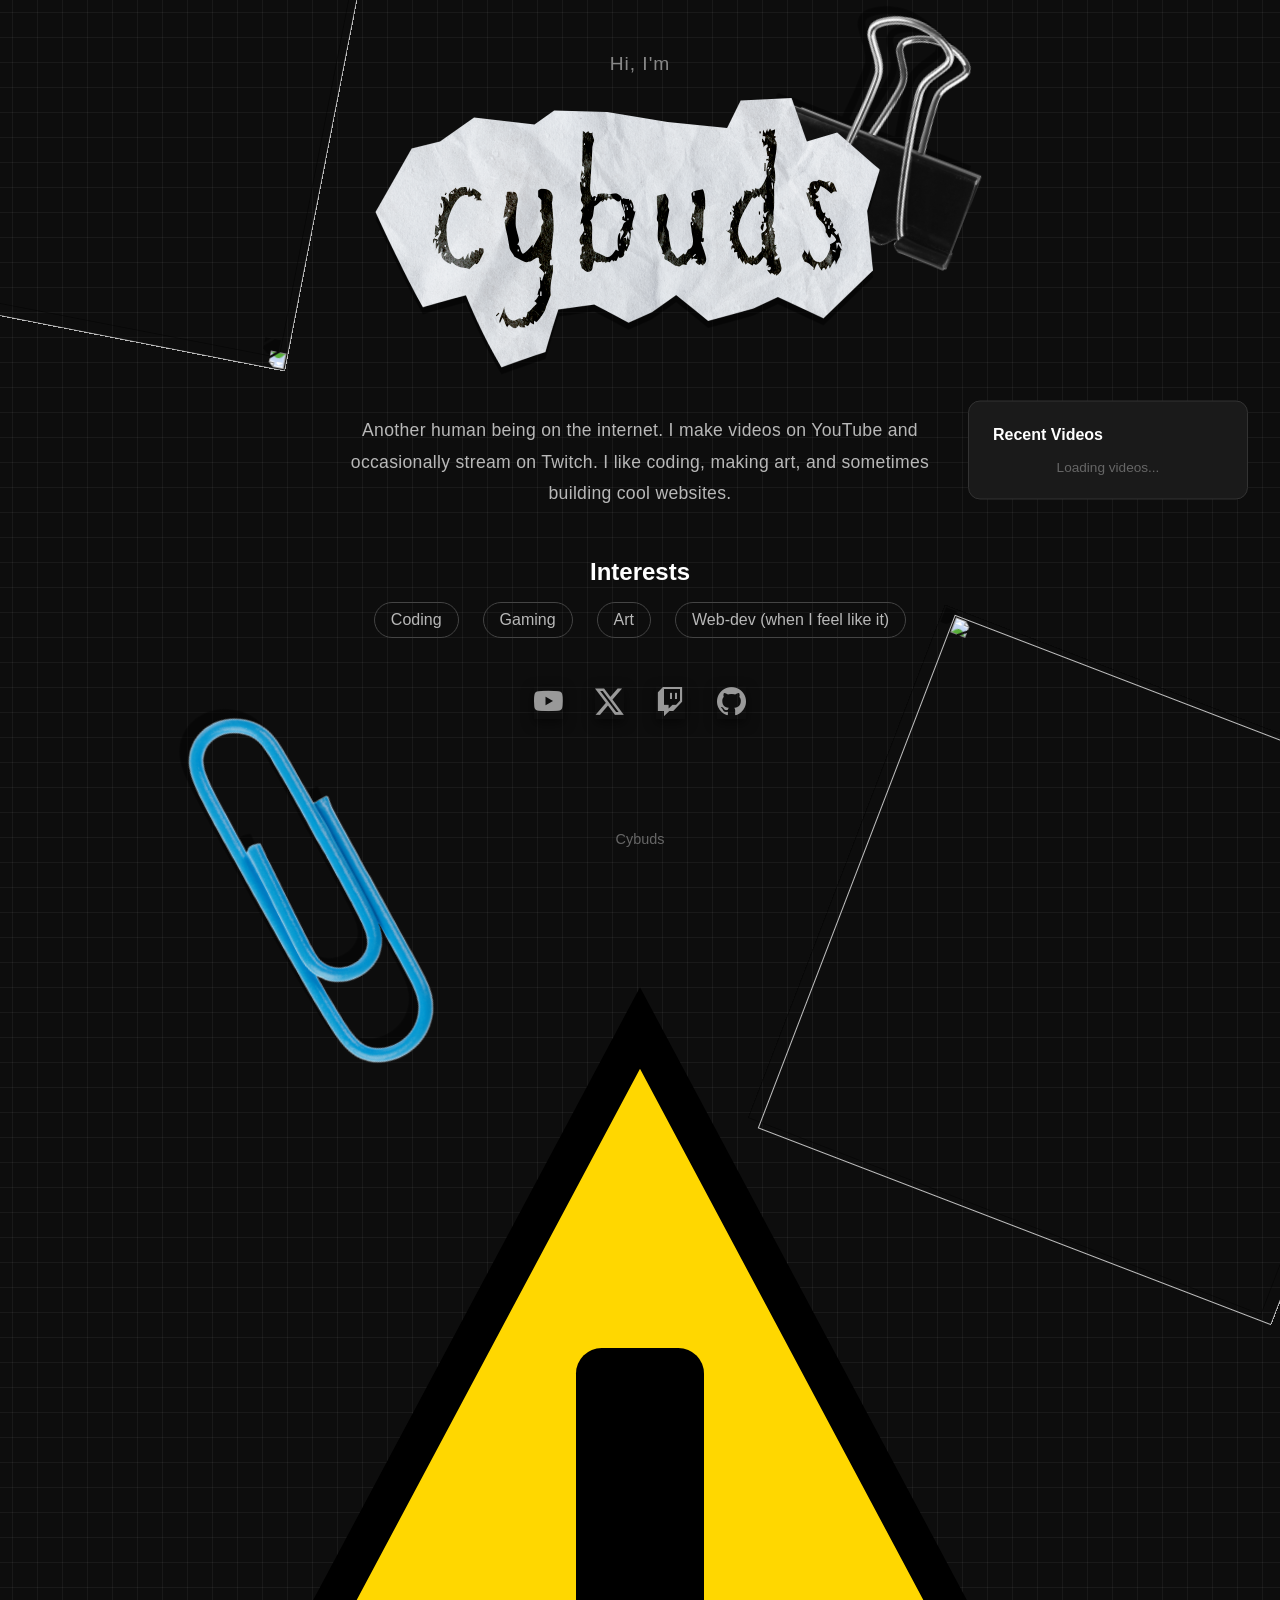
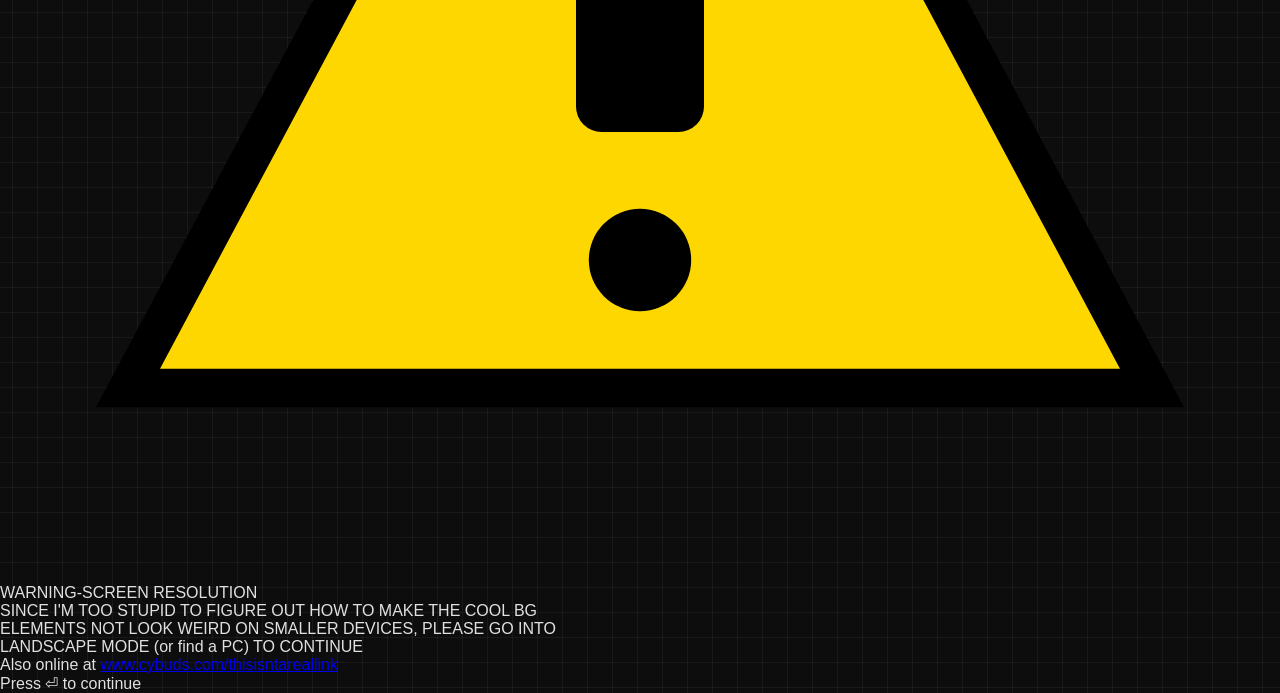
==== site/index.html @ 27ee20d3 "Delete folder and move files to site directory, also added a wii warning screen for fun" ====
<!DOCTYPE html>
<html lang="en">
<head>
    <meta charset="UTF-8">
    <meta name="viewport" content="width=device-width, initial-scale=1.0">
    <title>Cybuds</title>
    <link rel="stylesheet" href="styles.css">
    <link rel="stylesheet" href="https://cdn.jsdelivr.net/npm/bootstrap-icons@1.11.0/font/bootstrap-icons.css">
</head>
<body>
    <div class="container">
        <main class="content">
            <p class="greeting">Hi, I'm</p>
            <img src="images/cybuds website logo.png" alt="CYBUDS" class="title-image">
            
            <p class="bio">
                Another human being on the internet. I make videos on YouTube and occasionally stream on Twitch.
                I like coding, making art, and sometimes building cool websites. 
            </p>

            <div class="interests">
                <h2>Interests</h2>
                <ul>
                    <li>Coding</li>
                    <li>Gaming</li>
                    <li>Art</li>
                    <li>Web-dev (when I feel like it)</li>
                </ul>
            </div>

            <div class="socials">
                <a href="https://youtube.com/@cybuds" target="_blank" rel="noopener noreferrer" class="social-link" title="YouTube">
                    <i class="bi bi-youtube"></i>
                </a>
                <a href="https://twitter.com/cybudss" target="_blank" rel="noopener noreferrer" class="social-link" title="Twitter/X">
                    <i class="bi bi-twitter-x"></i>
                </a>
                <a href="https://twitch.tv/CybudsLIVE" target="_blank" rel="noopener noreferrer" class="social-link" title="Twitch">
                    <i class="bi bi-twitch"></i>
                </a>
                <a href="https://github.com/cybuds" target="_blank" rel="noopener noreferrer" class="social-link" title="GitHub">
                    <i class="bi bi-github"></i>
                </a>
            </div>
        </main>

        <aside class="recent-videos">
            <h3>Recent Videos</h3>
            <div id="videos-container" class="videos-list">
                <p class="loading">Loading videos...</p>
            </div>
        </aside>

        <footer class="footer">
            <p><span id="year"></span> Cybuds</p>
        </footer>
    </div>

    <!-- Background props - completely static, page border clips them -->
    <div style="position: fixed; top: -292px; left: -292px; width: 641px; height: 608px; z-index: 0; pointer-events: none; filter: drop-shadow(8px 12px 0 rgba(0,0,0,0.47)); transform: rotate(-169deg);">
        <img src="images/bg-props/paper.png" style="width: 100%; height: 100%; object-fit: contain;">
    </div>

    <div style="position: fixed; top: 695px; right: -108px; width: 550px; height: 550px; z-index: 0; pointer-events: none; filter: drop-shadow(-13px -6px 0 rgba(0,0,0,0.47)); transform: rotate(21deg);">
        <img src="images/bg-props/paper.png" style="width: 100%; height: 100%; object-fit: contain;">
    </div>

    <div style="position: fixed; bottom: -195px; left: 118px; width: 380px; height: 410px; z-index: 0; pointer-events: none; filter: drop-shadow(-4px -13px 0 rgba(0,0,0,0.47)); transform: rotate(-28deg);">
        <img src="images/bg-props/paperclip.png" style="width: 100%; height: 100%; object-fit: contain;">
    </div>

    <div style="position: fixed; bottom: 585px; right: 248px; width: 283px; height: 361px; z-index: 0; pointer-events: none; filter: drop-shadow(-13px -6px 0 rgba(0,0,0,0.47)); transform: rotate(21deg);">
        <img src="images/bg-props/paperclip2.png" style="width: 100%; height: 100%; object-fit: contain;">
    </div>

    <div class="warning-screen" id="warning-screen">
        <div class="warning-content">
            <div class="warning-header">
                <div class="warning-triangle">
                    <svg viewBox="0 0 100 100" xmlns="http://www.w3.org/2000/svg">
                        <polygon points="50,10 90,85 10,85" fill="#FFD700" stroke="#000" stroke-width="3"/>
                        <rect x="45" y="35" width="10" height="30" rx="2" fill="#000"/>
                        <circle cx="50" cy="75" r="4" fill="#000"/>
                    </svg>
                </div>
                <div class="warning-title">WARNING-SCREEN RESOLUTION</div>
            </div>
            <div class="warning-subtitle">SINCE I'M TOO STUPID TO FIGURE OUT HOW TO MAKE THE COOL BG<br>ELEMENTS NOT LOOK WEIRD ON SMALLER DEVICES, PLEASE GO INTO<br>LANDSCAPE MODE (or find a PC) TO CONTINUE</div>
            <div class="warning-link">Also online at <a href="https://www.cybuds.com/thisisntareallink" target="_blank">www.cybuds.com/thisisntareallink</a></div>
            <div class="warning-continue">Press <span class="enter-icon">⏎</span> to continue</div>
        </div>
    </div>

    <script src="wii-warning.js"></script>
    <script src="script.js"></script>
</body>
</html>
---- site/styles.css ----
* {
    margin: 0;
    padding: 0;
    box-sizing: border-box;
}

body {
    font-family: -apple-system, BlinkMacSystemFont, 'Segoe UI', Roboto, sans-serif;
    background: #0d0d0d;
    background-image: 
        linear-gradient(0deg, transparent 24%, rgba(255, 255, 255, 0.05) 25%, rgba(255, 255, 255, 0.05) 26%, transparent 27%, transparent 74%, rgba(255, 255, 255, 0.05) 75%, rgba(255, 255, 255, 0.05) 76%, transparent 77%, transparent),
        linear-gradient(90deg, transparent 24%, rgba(255, 255, 255, 0.05) 25%, rgba(255, 255, 255, 0.05) 26%, transparent 27%, transparent 74%, rgba(255, 255, 255, 0.05) 75%, rgba(255, 255, 255, 0.05) 76%, transparent 77%, transparent);
    background-size: 50px 50px;
    color: #e0e0e0;
    min-height: 100vh;
    position: relative;
    overflow-x: hidden;
}

.container {
    display: flex;
    flex-direction: column;
    justify-content: center;
    align-items: center;
    min-height: 100vh;
    width: 100%;
    padding: 2rem;
    position: relative;
    z-index: 1;
}

.content {
    text-align: center;
    max-width: 600px;
    width: 100%;
}

.greeting {
    font-size: 1.2rem;
    color: #888;
    margin-bottom: 0.5rem;
    letter-spacing: 0.05em;
}

.title-image {
    max-width: 100%;
    height: auto;
    margin-bottom: 2rem;
    display: block;
    max-height: 300px;
}

.bio {
    font-size: 1.1rem;
    line-height: 1.8;
    color: #b8b8b8;
    margin-bottom: 3rem;
    letter-spacing: 0.3px;
}

.interests {
    margin-bottom: 3rem;
    text-align: center;
}

.interests h2 {
    font-size: 1.5rem;
    color: #fff;
    margin-bottom: 1rem;
}

.interests ul {
    list-style: none;
    display: flex;
    flex-wrap: wrap;
    justify-content: center;
    gap: 1.5rem;
}

.interests li {
    font-size: 1rem;
    color: #b8b8b8;
    padding: 0.5rem 1rem;
    border: 1px solid #444;
    border-radius: 20px;
    transition: all 0.3s ease;
}

.interests li:hover {
    color: #fff;
    border-color: #fff;
    transform: translateY(-2px);
}

.socials {
    display: flex;
    justify-content: center;
    gap: 2rem;
    margin-bottom: 3rem;
    flex-wrap: wrap;
}

.social-link {
    color: #999;
    text-decoration: none;
    z-index: 100;
    box-shadow: 0 4px 12px rgba(0, 0, 0, 0.5);
    font-size: 1.8rem;
    transition: color 0.2s ease;
}

.social-link:hover {
    color: #fff;
}

.footer {
    margin-top: 4rem;
    text-align: center;
    color: #666;
    font-size: 0.9rem;
}

.footer p {
    margin: 0;
}

.recent-videos {
    position: fixed;
    right: 2rem;
    top: 50%;
    transform: translateY(-50%);
    background: #1a1a1a;
    border: 1px solid #333;
    border-radius: 12px;
    padding: 1.5rem;
    width: 280px;
    max-height: 500px;
    overflow-y: auto;
}

.recent-videos h3 {
    font-size: 1rem;
    margin-bottom: 1rem;
    color: #fff;
}

.videos-list {
    display: flex;
    flex-direction: column;
    gap: 1rem;
}

.video-item {
    display: flex;
    flex-direction: column;
    gap: 0.5rem;
    text-decoration: none;
    transition: opacity 0.2s ease;
}

.video-item:hover {
    opacity: 0.8;
}

.video-thumbnail {
    width: 100%;
    height: auto;
    border-radius: 6px;
    display: block;
}

.title-image {
    font-size: 0.85rem;
    color: #e0e0e0;
    line-height: 1.3;
}

.loading {
    font-size: 0.85rem;
    color: #666;
    text-align: center;
}

@media (max-width: 1200px) {
    .recent-videos {
        position: static;
        transform: none;
        width: 100%;
        max-height: none;
        margin-top: 3rem;
    }
}

@media (max-width: 768px) {
.title-image {
        font-size: 2.5rem;
    }

    .bio {
        font-size: 1rem;
    }

    .interests ul {
        gap: 1rem;
    }

    .interests li {
        padding: 0.4rem 0.8rem;
        font-size: 0.9rem;
    }

    .socials {
        gap: 1.5rem;
    }

    .social-link {
        font-size: 1.5rem;
    }

    .recent-videos {
        width: 100%;
        position: static;
        transform: none;
        max-height: none;
        margin-top: 2rem;
    }
}
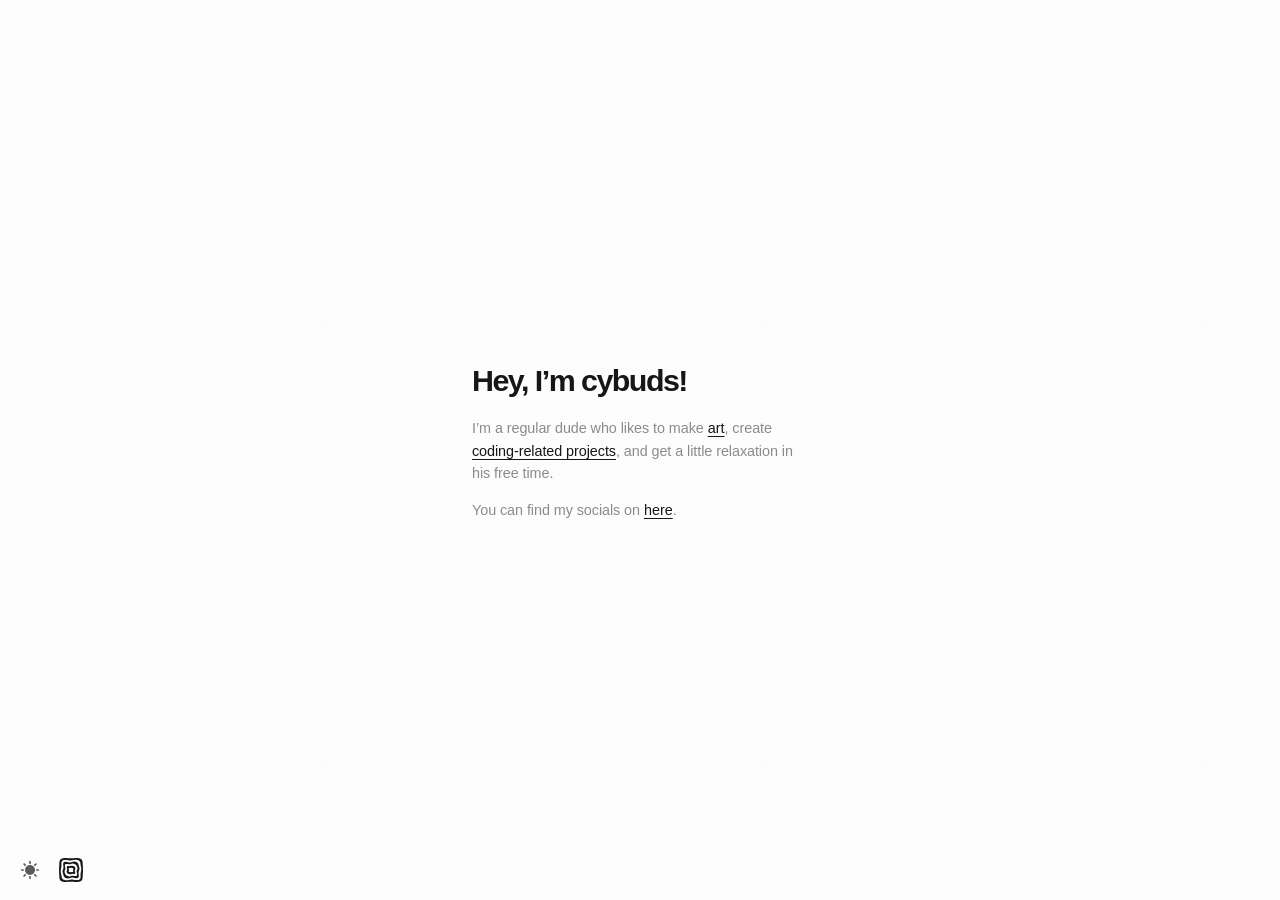
==== commit eacd0a80: "Update site redesign Co-authored-by: Copilot <223556219+Copilot@users.noreply.github.com>" ====
--- a/site/index.html
+++ b/site/index.html
@@ -1,97 +1,34 @@
 <!DOCTYPE html>
 <html lang="en">
 <head>
-    <meta charset="UTF-8">
-    <meta name="viewport" content="width=device-width, initial-scale=1.0">
-    <title>Cybuds</title>
-    <link rel="stylesheet" href="styles.css">
-    <link rel="stylesheet" href="https://cdn.jsdelivr.net/npm/bootstrap-icons@1.11.0/font/bootstrap-icons.css">
+<meta charset="utf-8">
+<meta name="viewport" content="width=device-width, initial-scale=1, viewport-fit=cover">
+<title>cybuds</title>
+<link rel="stylesheet" href="style.css">
 </head>
 <body>
-    <div class="container">
-        <main class="content">
-            <p class="greeting">Hi, I'm</p>
-            <img src="images/cybuds website logo.png" alt="CYBUDS" class="title-image">
-            
-            <p class="bio">
-                Another human being on the internet. I make videos on YouTube and occasionally stream on Twitch.
-                I like coding, making art, and sometimes building cool websites. 
-            </p>
+<div class="row top"><div class="track" id="top"></div></div>
+<div class="row bottom"><div class="track" id="bottom"></div></div>
 
-            <div class="interests">
-                <h2>Interests</h2>
-                <ul>
-                    <li>Coding</li>
-                    <li>Gaming</li>
-                    <li>Art</li>
-                    <li>Web-dev (when I feel like it)</li>
-                </ul>
-            </div>
+<div id="logo" role="img" aria-label="cybuds logo"><svg viewBox="0 0 120 120" aria-hidden="true"><path fill="currentColor" fill-rule="evenodd" d="M104.9,60.0 L104.9,62.0 L104.8,63.9 L104.8,65.9 L104.7,67.9 L104.6,69.9 L104.4,71.9 L104.3,74.0 L104.2,76.1 L104.1,78.3 L104.0,80.5 L103.9,82.9 L103.8,85.3 L103.6,87.8 L103.3,90.3 L102.8,92.9 L102.1,95.3 L101.0,97.6 L99.6,99.6 L97.8,101.2 L95.6,102.5 L93.3,103.3 L90.8,103.9 L88.2,104.3 L85.7,104.6 L83.3,104.7 L80.9,104.7 L78.5,104.7 L76.2,104.6 L74.0,104.6 L71.9,104.4 L69.8,104.3 L67.8,104.2 L65.8,104.1 L63.9,104.1 L61.9,104.0 L60.0,104.0 L58.1,104.0 L56.1,104.1 L54.2,104.1 L52.2,104.2 L50.2,104.3 L48.1,104.4 L46.0,104.6 L43.8,104.6 L41.5,104.7 L39.1,104.7 L36.7,104.7 L34.3,104.6 L31.8,104.3 L29.2,103.9 L26.7,103.3 L24.4,102.5 L22.2,101.2 L20.4,99.6 L19.0,97.6 L17.9,95.3 L17.2,92.9 L16.7,90.3 L16.4,87.8 L16.2,85.3 L16.1,82.9 L16.0,80.5 L15.9,78.3 L15.8,76.1 L15.7,74.0 L15.6,71.9 L15.4,69.9 L15.3,67.9 L15.2,65.9 L15.2,63.9 L15.1,62.0 L15.1,60.0 L15.1,58.0 L15.2,56.1 L15.2,54.1 L15.3,52.1 L15.4,50.1 L15.6,48.1 L15.7,46.0 L15.8,43.9 L15.9,41.7 L16.0,39.5 L16.1,37.1 L16.2,34.7 L16.4,32.2 L16.7,29.7 L17.2,27.1 L17.9,24.7 L19.0,22.4 L20.4,20.4 L22.2,18.8 L24.4,17.5 L26.7,16.7 L29.2,16.1 L31.8,15.7 L34.3,15.4 L36.7,15.3 L39.1,15.3 L41.5,15.3 L43.8,15.4 L46.0,15.4 L48.1,15.6 L50.2,15.7 L52.2,15.8 L54.2,15.9 L56.1,15.9 L58.1,16.0 L60.0,16.0 L61.9,16.0 L63.9,15.9 L65.8,15.9 L67.8,15.8 L69.8,15.7 L71.9,15.6 L74.0,15.4 L76.2,15.4 L78.5,15.3 L80.9,15.3 L83.3,15.3 L85.7,15.4 L88.2,15.7 L90.8,16.1 L93.3,16.7 L95.6,17.5 L97.8,18.8 L99.6,20.4 L101.0,22.4 L102.1,24.7 L102.8,27.1 L103.3,29.7 L103.6,32.2 L103.8,34.7 L103.9,37.1 L104.0,39.5 L104.1,41.7 L104.2,43.9 L104.3,46.0 L104.4,48.1 L104.6,50.1 L104.7,52.1 L104.8,54.1 L104.8,56.1 L104.9,58.0 Z M98.3,60.0 L98.1,61.7 L97.8,63.3 L97.5,64.9 L97.2,66.6 L96.8,68.2 L96.5,69.8 L96.3,71.4 L96.1,73.1 L95.9,74.9 L95.9,76.7 L95.9,78.7 L95.9,80.7 L96.0,82.9 L95.9,85.2 L95.8,87.4 L95.4,89.7 L94.7,91.8 L93.6,93.6 L92.2,95.1 L90.4,96.3 L88.4,97.1 L86.3,97.6 L84.1,97.9 L81.9,98.0 L79.7,97.9 L77.6,97.7 L75.5,97.5 L73.5,97.2 L71.6,96.8 L69.8,96.5 L68.0,96.2 L66.4,96.0 L64.7,95.9 L63.1,95.8 L61.6,95.9 L60.0,96.0 L58.4,96.2 L56.8,96.5 L55.2,96.8 L53.4,97.2 L51.7,97.5 L49.9,97.8 L48.0,98.1 L46.1,98.3 L44.1,98.3 L42.1,98.3 L40.1,98.2 L38.1,98.0 L36.1,97.6 L34.1,97.0 L32.1,96.3 L30.3,95.4 L28.7,94.1 L27.4,92.6 L26.3,90.9 L25.5,88.9 L25.0,86.9 L24.6,84.8 L24.3,82.7 L24.1,80.7 L23.8,78.8 L23.5,77.0 L23.2,75.3 L22.8,73.5 L22.5,71.8 L22.2,70.1 L21.9,68.4 L21.7,66.8 L21.5,65.1 L21.5,63.4 L21.5,61.7 L21.7,60.0 L21.9,58.3 L22.2,56.7 L22.5,55.1 L22.8,53.4 L23.2,51.8 L23.5,50.2 L23.7,48.6 L23.9,46.9 L24.1,45.1 L24.1,43.3 L24.1,41.3 L24.1,39.3 L24.0,37.1 L24.1,34.8 L24.2,32.6 L24.6,30.3 L25.3,28.2 L26.4,26.4 L27.8,24.9 L29.6,23.7 L31.6,22.9 L33.7,22.4 L35.9,22.1 L38.1,22.0 L40.3,22.1 L42.4,22.3 L44.5,22.5 L46.5,22.8 L48.4,23.2 L50.2,23.5 L52.0,23.8 L53.6,24.0 L55.3,24.1 L56.9,24.2 L58.4,24.1 L60.0,24.0 L61.6,23.8 L63.2,23.5 L64.8,23.2 L66.6,22.8 L68.3,22.5 L70.1,22.2 L72.0,21.9 L73.9,21.7 L75.9,21.7 L77.9,21.7 L79.9,21.8 L81.9,22.0 L83.9,22.4 L85.9,23.0 L87.9,23.7 L89.7,24.6 L91.3,25.9 L92.6,27.4 L93.7,29.1 L94.5,31.1 L95.0,33.1 L95.4,35.2 L95.7,37.3 L95.9,39.3 L96.2,41.2 L96.5,43.0 L96.8,44.7 L97.2,46.5 L97.5,48.2 L97.8,49.9 L98.1,51.6 L98.3,53.2 L98.5,54.9 L98.5,56.6 L98.5,58.3 Z M90.8,60.0 L90.4,61.3 L89.9,62.6 L89.4,63.9 L89.0,65.1 L88.7,66.4 L88.4,67.6 L88.2,68.9 L88.2,70.3 L88.3,71.7 L88.4,73.3 L88.7,74.9 L88.9,76.7 L89.2,78.6 L89.4,80.6 L89.4,82.5 L89.1,84.4 L88.6,86.2 L87.7,87.7 L86.5,89.0 L85.0,89.8 L83.3,90.4 L81.4,90.6 L79.5,90.7 L77.6,90.5 L75.7,90.2 L73.9,89.8 L72.2,89.4 L70.6,89.0 L69.0,88.7 L67.6,88.4 L66.3,88.2 L65.0,88.1 L63.7,88.2 L62.5,88.3 L61.2,88.6 L60.0,89.0 L58.7,89.4 L57.4,89.9 L56.0,90.4 L54.6,90.8 L53.1,91.1 L51.6,91.4 L50.1,91.6 L48.5,91.6 L47.0,91.5 L45.4,91.3 L43.9,90.9 L42.4,90.5 L40.9,90.0 L39.4,89.4 L38.0,88.6 L36.7,87.8 L35.5,86.7 L34.5,85.5 L33.6,84.2 L32.9,82.7 L32.4,81.2 L31.9,79.7 L31.5,78.2 L31.1,76.7 L30.6,75.3 L30.2,73.9 L29.7,72.6 L29.3,71.2 L28.9,69.8 L28.6,68.4 L28.4,67.0 L28.3,65.6 L28.4,64.2 L28.5,62.8 L28.8,61.4 L29.2,60.0 L29.6,58.7 L30.1,57.4 L30.6,56.1 L31.0,54.9 L31.3,53.6 L31.6,52.4 L31.8,51.1 L31.8,49.7 L31.7,48.3 L31.6,46.7 L31.3,45.1 L31.1,43.3 L30.8,41.4 L30.6,39.4 L30.6,37.5 L30.9,35.6 L31.4,33.8 L32.3,32.3 L33.5,31.0 L35.0,30.2 L36.7,29.6 L38.6,29.4 L40.5,29.3 L42.4,29.5 L44.3,29.8 L46.1,30.2 L47.8,30.6 L49.4,31.0 L51.0,31.3 L52.4,31.6 L53.7,31.8 L55.0,31.9 L56.3,31.8 L57.5,31.7 L58.8,31.4 L60.0,31.0 L61.3,30.6 L62.6,30.1 L64.0,29.6 L65.4,29.2 L66.9,28.9 L68.4,28.6 L69.9,28.4 L71.5,28.4 L73.0,28.5 L74.6,28.7 L76.1,29.1 L77.6,29.5 L79.1,30.0 L80.6,30.6 L82.0,31.4 L83.3,32.2 L84.5,33.3 L85.5,34.5 L86.4,35.8 L87.1,37.3 L87.6,38.8 L88.1,40.3 L88.5,41.8 L88.9,43.3 L89.4,44.7 L89.8,46.1 L90.3,47.4 L90.7,48.8 L91.1,50.2 L91.4,51.6 L91.6,53.0 L91.7,54.4 L91.6,55.8 L91.5,57.2 L91.2,58.6 Z M82.6,60.0 L82.2,61.0 L81.8,61.9 L81.5,62.8 L81.2,63.7 L81.1,64.7 L81.1,65.6 L81.1,66.7 L81.3,67.8 L81.6,68.9 L81.9,70.2 L82.2,71.5 L82.5,73.0 L82.7,74.5 L82.9,76.0 L82.8,77.5 L82.6,79.0 L82.1,80.2 L81.3,81.3 L80.2,82.1 L79.0,82.6 L77.5,82.8 L76.0,82.9 L74.5,82.7 L73.0,82.5 L71.5,82.2 L70.2,81.9 L68.9,81.6 L67.8,81.3 L66.7,81.1 L65.6,81.1 L64.7,81.1 L63.7,81.2 L62.8,81.5 L61.9,81.8 L61.0,82.2 L60.0,82.6 L59.0,83.0 L57.9,83.4 L56.9,83.8 L55.8,84.0 L54.6,84.2 L53.5,84.2 L52.4,84.1 L51.3,83.9 L50.2,83.7 L49.1,83.3 L48.1,82.9 L47.0,82.5 L46.0,82.0 L44.9,81.5 L43.9,81.0 L42.8,80.5 L41.9,79.8 L41.0,79.0 L40.2,78.1 L39.5,77.2 L39.0,76.1 L38.5,75.1 L38.0,74.0 L37.5,73.0 L37.1,71.9 L36.7,70.9 L36.3,69.8 L36.1,68.7 L35.9,67.6 L35.8,66.5 L35.8,65.4 L36.0,64.2 L36.2,63.1 L36.6,62.1 L37.0,61.0 L37.4,60.0 L37.8,59.0 L38.2,58.1 L38.5,57.2 L38.8,56.3 L38.9,55.3 L38.9,54.4 L38.9,53.3 L38.7,52.2 L38.4,51.1 L38.1,49.8 L37.8,48.5 L37.5,47.0 L37.3,45.5 L37.1,44.0 L37.2,42.5 L37.4,41.0 L37.9,39.8 L38.7,38.7 L39.8,37.9 L41.0,37.4 L42.5,37.2 L44.0,37.1 L45.5,37.3 L47.0,37.5 L48.5,37.8 L49.8,38.1 L51.1,38.4 L52.2,38.7 L53.3,38.9 L54.4,38.9 L55.3,38.9 L56.3,38.8 L57.2,38.5 L58.1,38.2 L59.0,37.8 L60.0,37.4 L61.0,37.0 L62.1,36.6 L63.1,36.2 L64.2,36.0 L65.4,35.8 L66.5,35.8 L67.6,35.9 L68.7,36.1 L69.8,36.3 L70.9,36.7 L71.9,37.1 L73.0,37.5 L74.0,38.0 L75.1,38.5 L76.1,39.0 L77.2,39.5 L78.1,40.2 L79.0,41.0 L79.8,41.9 L80.5,42.8 L81.0,43.9 L81.5,44.9 L82.0,46.0 L82.5,47.0 L82.9,48.1 L83.3,49.1 L83.7,50.2 L83.9,51.3 L84.1,52.4 L84.2,53.5 L84.2,54.6 L84.0,55.8 L83.8,56.9 L83.4,57.9 L83.0,59.0 Z M74.8,60.0 L74.6,60.6 L74.4,61.3 L74.3,61.9 L74.3,62.5 L74.3,63.2 L74.5,63.9 L74.6,64.6 L74.8,65.4 L75.1,66.2 L75.3,67.1 L75.6,68.1 L75.7,69.1 L75.8,70.1 L75.8,71.1 L75.7,72.1 L75.4,73.0 L75.0,73.7 L74.3,74.3 L73.5,74.8 L72.6,75.0 L71.6,75.1 L70.6,75.1 L69.5,75.0 L68.5,74.8 L67.6,74.6 L66.8,74.5 L66.0,74.4 L65.2,74.3 L64.5,74.4 L63.9,74.5 L63.2,74.6 L62.6,74.8 L62.0,75.1 L61.3,75.4 L60.7,75.6 L60.0,75.9 L59.3,76.1 L58.6,76.3 L57.8,76.4 L57.1,76.4 L56.4,76.4 L55.6,76.3 L54.9,76.1 L54.2,75.9 L53.5,75.6 L52.9,75.3 L52.2,75.1 L51.5,74.8 L50.7,74.5 L50.0,74.3 L49.2,74.1 L48.4,73.8 L47.7,73.4 L47.0,73.0 L46.4,72.5 L45.8,71.9 L45.3,71.3 L44.9,70.6 L44.6,69.8 L44.3,69.1 L44.0,68.3 L43.8,67.5 L43.7,66.8 L43.6,66.0 L43.7,65.2 L43.7,64.4 L43.9,63.6 L44.1,62.8 L44.4,62.1 L44.6,61.3 L44.9,60.7 L45.2,60.0 L45.4,59.4 L45.6,58.7 L45.7,58.1 L45.7,57.5 L45.7,56.8 L45.5,56.1 L45.4,55.4 L45.2,54.6 L44.9,53.8 L44.7,52.9 L44.4,51.9 L44.3,50.9 L44.2,49.9 L44.2,48.9 L44.3,47.9 L44.6,47.0 L45.0,46.3 L45.7,45.7 L46.5,45.2 L47.4,45.0 L48.4,44.9 L49.4,44.9 L50.5,45.0 L51.5,45.2 L52.4,45.4 L53.2,45.5 L54.0,45.6 L54.8,45.7 L55.5,45.6 L56.1,45.5 L56.8,45.4 L57.4,45.2 L58.0,44.9 L58.7,44.6 L59.3,44.4 L60.0,44.1 L60.7,43.9 L61.4,43.7 L62.2,43.6 L62.9,43.6 L63.6,43.6 L64.4,43.7 L65.1,43.9 L65.8,44.1 L66.5,44.4 L67.1,44.7 L67.8,44.9 L68.5,45.2 L69.3,45.5 L70.0,45.7 L70.8,45.9 L71.6,46.2 L72.3,46.6 L73.0,47.0 L73.6,47.5 L74.2,48.1 L74.7,48.7 L75.1,49.4 L75.4,50.2 L75.7,50.9 L76.0,51.7 L76.2,52.5 L76.3,53.2 L76.4,54.0 L76.3,54.8 L76.3,55.6 L76.1,56.4 L75.9,57.2 L75.6,57.9 L75.4,58.7 L75.1,59.3 Z M67.6,60.0 L67.6,60.3 L67.5,60.7 L67.6,61.0 L67.6,61.3 L67.7,61.7 L67.8,62.1 L67.9,62.5 L68.1,62.9 L68.2,63.4 L68.3,63.9 L68.4,64.4 L68.4,64.9 L68.4,65.4 L68.4,65.9 L68.2,66.3 L68.0,66.8 L67.8,67.1 L67.4,67.4 L66.9,67.6 L66.5,67.7 L65.9,67.7 L65.4,67.7 L64.9,67.7 L64.4,67.6 L64.0,67.6 L63.5,67.6 L63.1,67.6 L62.8,67.6 L62.4,67.7 L62.1,67.8 L61.8,67.9 L61.4,68.1 L61.1,68.2 L60.7,68.4 L60.4,68.5 L60.0,68.5 L59.6,68.6 L59.2,68.6 L58.9,68.6 L58.5,68.5 L58.1,68.5 L57.8,68.3 L57.4,68.2 L57.1,68.1 L56.7,67.9 L56.4,67.8 L56.0,67.7 L55.6,67.6 L55.2,67.6 L54.8,67.5 L54.3,67.4 L53.8,67.3 L53.4,67.2 L53.0,67.0 L52.6,66.8 L52.3,66.5 L52.1,66.1 L51.8,65.7 L51.7,65.3 L51.6,64.9 L51.5,64.4 L51.4,64.0 L51.4,63.5 L51.5,63.1 L51.6,62.7 L51.7,62.2 L51.8,61.8 L51.9,61.4 L52.1,61.0 L52.2,60.7 L52.3,60.3 L52.4,60.0 L52.4,59.7 L52.5,59.3 L52.4,59.0 L52.4,58.7 L52.3,58.3 L52.2,57.9 L52.1,57.5 L51.9,57.1 L51.8,56.6 L51.7,56.1 L51.6,55.6 L51.6,55.1 L51.6,54.6 L51.6,54.1 L51.8,53.7 L52.0,53.2 L52.2,52.9 L52.6,52.6 L53.1,52.4 L53.5,52.3 L54.1,52.3 L54.6,52.3 L55.1,52.3 L55.6,52.4 L56.0,52.4 L56.5,52.4 L56.9,52.4 L57.2,52.4 L57.6,52.3 L57.9,52.2 L58.2,52.1 L58.6,51.9 L58.9,51.8 L59.3,51.6 L59.6,51.5 L60.0,51.5 L60.4,51.4 L60.8,51.4 L61.1,51.4 L61.5,51.5 L61.9,51.5 L62.2,51.7 L62.6,51.8 L62.9,51.9 L63.3,52.1 L63.6,52.2 L64.0,52.3 L64.4,52.4 L64.8,52.4 L65.2,52.5 L65.7,52.6 L66.2,52.7 L66.6,52.8 L67.0,53.0 L67.4,53.2 L67.7,53.5 L67.9,53.9 L68.2,54.3 L68.3,54.7 L68.4,55.1 L68.5,55.6 L68.6,56.0 L68.6,56.5 L68.5,56.9 L68.4,57.3 L68.3,57.8 L68.2,58.2 L68.1,58.6 L67.9,59.0 L67.8,59.3 L67.7,59.7 Z" data-values="M104.9,60.0 L104.9,62.0 L104.8,63.9 L104.8,65.9 L104.7,67.9 L104.6,69.9 L104.4,71.9 L104.3,74.0 L104.2,76.1 L104.1,78.3 L104.0,80.5 L103.9,82.9 L103.8,85.3 L103.6,87.8 L103.3,90.3 L102.8,92.9 L102.1,95.3 L101.0,97.6 L99.6,99.6 L97.8,101.2 L95.6,102.5 L93.3,103.3 L90.8,103.9 L88.2,104.3 L85.7,104.6 L83.3,104.7 L80.9,104.7 L78.5,104.7 L76.2,104.6 L74.0,104.6 L71.9,104.4 L69.8,104.3 L67.8,104.2 L65.8,104.1 L63.9,104.1 L61.9,104.0 L60.0,104.0 L58.1,104.0 L56.1,104.1 L54.2,104.1 L52.2,104.2 L50.2,104.3 L48.1,104.4 L46.0,104.6 L43.8,104.6 L41.5,104.7 L39.1,104.7 L36.7,104.7 L34.3,104.6 L31.8,104.3 L29.2,103.9 L26.7,103.3 L24.4,102.5 L22.2,101.2 L20.4,99.6 L19.0,97.6 L17.9,95.3 L17.2,92.9 L16.7,90.3 L16.4,87.8 L16.2,85.3 L16.1,82.9 L16.0,80.5 L15.9,78.3 L15.8,76.1 L15.7,74.0 L15.6,71.9 L15.4,69.9 L15.3,67.9 L15.2,65.9 L15.2,63.9 L15.1,62.0 L15.1,60.0 L15.1,58.0 L15.2,56.1 L15.2,54.1 L15.3,52.1 L15.4,50.1 L15.6,48.1 L15.7,46.0 L15.8,43.9 L15.9,41.7 L16.0,39.5 L16.1,37.1 L16.2,34.7 L16.4,32.2 L16.7,29.7 L17.2,27.1 L17.9,24.7 L19.0,22.4 L20.4,20.4 L22.2,18.8 L24.4,17.5 L26.7,16.7 L29.2,16.1 L31.8,15.7 L34.3,15.4 L36.7,15.3 L39.1,15.3 L41.5,15.3 L43.8,15.4 L46.0,15.4 L48.1,15.6 L50.2,15.7 L52.2,15.8 L54.2,15.9 L56.1,15.9 L58.1,16.0 L60.0,16.0 L61.9,16.0 L63.9,15.9 L65.8,15.9 L67.8,15.8 L69.8,15.7 L71.9,15.6 L74.0,15.4 L76.2,15.4 L78.5,15.3 L80.9,15.3 L83.3,15.3 L85.7,15.4 L88.2,15.7 L90.8,16.1 L93.3,16.7 L95.6,17.5 L97.8,18.8 L99.6,20.4 L101.0,22.4 L102.1,24.7 L102.8,27.1 L103.3,29.7 L103.6,32.2 L103.8,34.7 L103.9,37.1 L104.0,39.5 L104.1,41.7 L104.2,43.9 L104.3,46.0 L104.4,48.1 L104.6,50.1 L104.7,52.1 L104.8,54.1 L104.8,56.1 L104.9,58.0 Z M98.3,60.0 L98.1,61.7 L97.8,63.3 L97.5,64.9 L97.2,66.6 L96.8,68.2 L96.5,69.8 L96.3,71.4 L96.1,73.1 L95.9,74.9 L95.9,76.7 L95.9,78.7 L95.9,80.7 L96.0,82.9 L95.9,85.2 L95.8,87.4 L95.4,89.7 L94.7,91.8 L93.6,93.6 L92.2,95.1 L90.4,96.3 L88.4,97.1 L86.3,97.6 L84.1,97.9 L81.9,98.0 L79.7,97.9 L77.6,97.7 L75.5,97.5 L73.5,97.2 L71.6,96.8 L69.8,96.5 L68.0,96.2 L66.4,96.0 L64.7,95.9 L63.1,95.8 L61.6,95.9 L60.0,96.0 L58.4,96.2 L56.8,96.5 L55.2,96.8 L53.4,97.2 L51.7,97.5 L49.9,97.8 L48.0,98.1 L46.1,98.3 L44.1,98.3 L42.1,98.3 L40.1,98.2 L38.1,98.0 L36.1,97.6 L34.1,97.0 L32.1,96.3 L30.3,95.4 L28.7,94.1 L27.4,92.6 L26.3,90.9 L25.5,88.9 L25.0,86.9 L24.6,84.8 L24.3,82.7 L24.1,80.7 L23.8,78.8 L23.5,77.0 L23.2,75.3 L22.8,73.5 L22.5,71.8 L22.2,70.1 L21.9,68.4 L21.7,66.8 L21.5,65.1 L21.5,63.4 L21.5,61.7 L21.7,60.0 L21.9,58.3 L22.2,56.7 L22.5,55.1 L22.8,53.4 L23.2,51.8 L23.5,50.2 L23.7,48.6 L23.9,46.9 L24.1,45.1 L24.1,43.3 L24.1,41.3 L24.1,39.3 L24.0,37.1 L24.1,34.8 L24.2,32.6 L24.6,30.3 L25.3,28.2 L26.4,26.4 L27.8,24.9 L29.6,23.7 L31.6,22.9 L33.7,22.4 L35.9,22.1 L38.1,22.0 L40.3,22.1 L42.4,22.3 L44.5,22.5 L46.5,22.8 L48.4,23.2 L50.2,23.5 L52.0,23.8 L53.6,24.0 L55.3,24.1 L56.9,24.2 L58.4,24.1 L60.0,24.0 L61.6,23.8 L63.2,23.5 L64.8,23.2 L66.6,22.8 L68.3,22.5 L70.1,22.2 L72.0,21.9 L73.9,21.7 L75.9,21.7 L77.9,21.7 L79.9,21.8 L81.9,22.0 L83.9,22.4 L85.9,23.0 L87.9,23.7 L89.7,24.6 L91.3,25.9 L92.6,27.4 L93.7,29.1 L94.5,31.1 L95.0,33.1 L95.4,35.2 L95.7,37.3 L95.9,39.3 L96.2,41.2 L96.5,43.0 L96.8,44.7 L97.2,46.5 L97.5,48.2 L97.8,49.9 L98.1,51.6 L98.3,53.2 L98.5,54.9 L98.5,56.6 L98.5,58.3 Z M90.8,60.0 L90.4,61.3 L89.9,62.6 L89.4,63.9 L89.0,65.1 L88.7,66.4 L88.4,67.6 L88.2,68.9 L88.2,70.3 L88.3,71.7 L88.4,73.3 L88.7,74.9 L88.9,76.7 L89.2,78.6 L89.4,80.6 L89.4,82.5 L89.1,84.4 L88.6,86.2 L87.7,87.7 L86.5,89.0 L85.0,89.8 L83.3,90.4 L81.4,90.6 L79.5,90.7 L77.6,90.5 L75.7,90.2 L73.9,89.8 L72.2,89.4 L70.6,89.0 L69.0,88.7 L67.6,88.4 L66.3,88.2 L65.0,88.1 L63.7,88.2 L62.5,88.3 L61.2,88.6 L60.0,89.0 L58.7,89.4 L57.4,89.9 L56.0,90.4 L54.6,90.8 L53.1,91.1 L51.6,91.4 L50.1,91.6 L48.5,91.6 L47.0,91.5 L45.4,91.3 L43.9,90.9 L42.4,90.5 L40.9,90.0 L39.4,89.4 L38.0,88.6 L36.7,87.8 L35.5,86.7 L34.5,85.5 L33.6,84.2 L32.9,82.7 L32.4,81.2 L31.9,79.7 L31.5,78.2 L31.1,76.7 L30.6,75.3 L30.2,73.9 L29.7,72.6 L29.3,71.2 L28.9,69.8 L28.6,68.4 L28.4,67.0 L28.3,65.6 L28.4,64.2 L28.5,62.8 L28.8,61.4 L29.2,60.0 L29.6,58.7 L30.1,57.4 L30.6,56.1 L31.0,54.9 L31.3,53.6 L31.6,52.4 L31.8,51.1 L31.8,49.7 L31.7,48.3 L31.6,46.7 L31.3,45.1 L31.1,43.3 L30.8,41.4 L30.6,39.4 L30.6,37.5 L30.9,35.6 L31.4,33.8 L32.3,32.3 L33.5,31.0 L35.0,30.2 L36.7,29.6 L38.6,29.4 L40.5,29.3 L42.4,29.5 L44.3,29.8 L46.1,30.2 L47.8,30.6 L49.4,31.0 L51.0,31.3 L52.4,31.6 L53.7,31.8 L55.0,31.9 L56.3,31.8 L57.5,31.7 L58.8,31.4 L60.0,31.0 L61.3,30.6 L62.6,30.1 L64.0,29.6 L65.4,29.2 L66.9,28.9 L68.4,28.6 L69.9,28.4 L71.5,28.4 L73.0,28.5 L74.6,28.7 L76.1,29.1 L77.6,29.5 L79.1,30.0 L80.6,30.6 L82.0,31.4 L83.3,32.2 L84.5,33.3 L85.5,34.5 L86.4,35.8 L87.1,37.3 L87.6,38.8 L88.1,40.3 L88.5,41.8 L88.9,43.3 L89.4,44.7 L89.8,46.1 L90.3,47.4 L90.7,48.8 L91.1,50.2 L91.4,51.6 L91.6,53.0 L91.7,54.4 L91.6,55.8 L91.5,57.2 L91.2,58.6 Z M82.6,60.0 L82.2,61.0 L81.8,61.9 L81.5,62.8 L81.2,63.7 L81.1,64.7 L81.1,65.6 L81.1,66.7 L81.3,67.8 L81.6,68.9 L81.9,70.2 L82.2,71.5 L82.5,73.0 L82.7,74.5 L82.9,76.0 L82.8,77.5 L82.6,79.0 L82.1,80.2 L81.3,81.3 L80.2,82.1 L79.0,82.6 L77.5,82.8 L76.0,82.9 L74.5,82.7 L73.0,82.5 L71.5,82.2 L70.2,81.9 L68.9,81.6 L67.8,81.3 L66.7,81.1 L65.6,81.1 L64.7,81.1 L63.7,81.2 L62.8,81.5 L61.9,81.8 L61.0,82.2 L60.0,82.6 L59.0,83.0 L57.9,83.4 L56.9,83.8 L55.8,84.0 L54.6,84.2 L53.5,84.2 L52.4,84.1 L51.3,83.9 L50.2,83.7 L49.1,83.3 L48.1,82.9 L47.0,82.5 L46.0,82.0 L44.9,81.5 L43.9,81.0 L42.8,80.5 L41.9,79.8 L41.0,79.0 L40.2,78.1 L39.5,77.2 L39.0,76.1 L38.5,75.1 L38.0,74.0 L37.5,73.0 L37.1,71.9 L36.7,70.9 L36.3,69.8 L36.1,68.7 L35.9,67.6 L35.8,66.5 L35.8,65.4 L36.0,64.2 L36.2,63.1 L36.6,62.1 L37.0,61.0 L37.4,60.0 L37.8,59.0 L38.2,58.1 L38.5,57.2 L38.8,56.3 L38.9,55.3 L38.9,54.4 L38.9,53.3 L38.7,52.2 L38.4,51.1 L38.1,49.8 L37.8,48.5 L37.5,47.0 L37.3,45.5 L37.1,44.0 L37.2,42.5 L37.4,41.0 L37.9,39.8 L38.7,38.7 L39.8,37.9 L41.0,37.4 L42.5,37.2 L44.0,37.1 L45.5,37.3 L47.0,37.5 L48.5,37.8 L49.8,38.1 L51.1,38.4 L52.2,38.7 L53.3,38.9 L54.4,38.9 L55.3,38.9 L56.3,38.8 L57.2,38.5 L58.1,38.2 L59.0,37.8 L60.0,37.4 L61.0,37.0 L62.1,36.6 L63.1,36.2 L64.2,36.0 L65.4,35.8 L66.5,35.8 L67.6,35.9 L68.7,36.1 L69.8,36.3 L70.9,36.7 L71.9,37.1 L73.0,37.5 L74.0,38.0 L75.1,38.5 L76.1,39.0 L77.2,39.5 L78.1,40.2 L79.0,41.0 L79.8,41.9 L80.5,42.8 L81.0,43.9 L81.5,44.9 L82.0,46.0 L82.5,47.0 L82.9,48.1 L83.3,49.1 L83.7,50.2 L83.9,51.3 L84.1,52.4 L84.2,53.5 L84.2,54.6 L84.0,55.8 L83.8,56.9 L83.4,57.9 L83.0,59.0 Z M74.8,60.0 L74.6,60.6 L74.4,61.3 L74.3,61.9 L74.3,62.5 L74.3,63.2 L74.5,63.9 L74.6,64.6 L74.8,65.4 L75.1,66.2 L75.3,67.1 L75.6,68.1 L75.7,69.1 L75.8,70.1 L75.8,71.1 L75.7,72.1 L75.4,73.0 L75.0,73.7 L74.3,74.3 L73.5,74.8 L72.6,75.0 L71.6,75.1 L70.6,75.1 L69.5,75.0 L68.5,74.8 L67.6,74.6 L66.8,74.5 L66.0,74.4 L65.2,74.3 L64.5,74.4 L63.9,74.5 L63.2,74.6 L62.6,74.8 L62.0,75.1 L61.3,75.4 L60.7,75.6 L60.0,75.9 L59.3,76.1 L58.6,76.3 L57.8,76.4 L57.1,76.4 L56.4,76.4 L55.6,76.3 L54.9,76.1 L54.2,75.9 L53.5,75.6 L52.9,75.3 L52.2,75.1 L51.5,74.8 L50.7,74.5 L50.0,74.3 L49.2,74.1 L48.4,73.8 L47.7,73.4 L47.0,73.0 L46.4,72.5 L45.8,71.9 L45.3,71.3 L44.9,70.6 L44.6,69.8 L44.3,69.1 L44.0,68.3 L43.8,67.5 L43.7,66.8 L43.6,66.0 L43.7,65.2 L43.7,64.4 L43.9,63.6 L44.1,62.8 L44.4,62.1 L44.6,61.3 L44.9,60.7 L45.2,60.0 L45.4,59.4 L45.6,58.7 L45.7,58.1 L45.7,57.5 L45.7,56.8 L45.5,56.1 L45.4,55.4 L45.2,54.6 L44.9,53.8 L44.7,52.9 L44.4,51.9 L44.3,50.9 L44.2,49.9 L44.2,48.9 L44.3,47.9 L44.6,47.0 L45.0,46.3 L45.7,45.7 L46.5,45.2 L47.4,45.0 L48.4,44.9 L49.4,44.9 L50.5,45.0 L51.5,45.2 L52.4,45.4 L53.2,45.5 L54.0,45.6 L54.8,45.7 L55.5,45.6 L56.1,45.5 L56.8,45.4 L57.4,45.2 L58.0,44.9 L58.7,44.6 L59.3,44.4 L60.0,44.1 L60.7,43.9 L61.4,43.7 L62.2,43.6 L62.9,43.6 L63.6,43.6 L64.4,43.7 L65.1,43.9 L65.8,44.1 L66.5,44.4 L67.1,44.7 L67.8,44.9 L68.5,45.2 L69.3,45.5 L70.0,45.7 L70.8,45.9 L71.6,46.2 L72.3,46.6 L73.0,47.0 L73.6,47.5 L74.2,48.1 L74.7,48.7 L75.1,49.4 L75.4,50.2 L75.7,50.9 L76.0,51.7 L76.2,52.5 L76.3,53.2 L76.4,54.0 L76.3,54.8 L76.3,55.6 L76.1,56.4 L75.9,57.2 L75.6,57.9 L75.4,58.7 L75.1,59.3 Z M67.6,60.0 L67.6,60.3 L67.5,60.7 L67.6,61.0 L67.6,61.3 L67.7,61.7 L67.8,62.1 L67.9,62.5 L68.1,62.9 L68.2,63.4 L68.3,63.9 L68.4,64.4 L68.4,64.9 L68.4,65.4 L68.4,65.9 L68.2,66.3 L68.0,66.8 L67.8,67.1 L67.4,67.4 L66.9,67.6 L66.5,67.7 L65.9,67.7 L65.4,67.7 L64.9,67.7 L64.4,67.6 L64.0,67.6 L63.5,67.6 L63.1,67.6 L62.8,67.6 L62.4,67.7 L62.1,67.8 L61.8,67.9 L61.4,68.1 L61.1,68.2 L60.7,68.4 L60.4,68.5 L60.0,68.5 L59.6,68.6 L59.2,68.6 L58.9,68.6 L58.5,68.5 L58.1,68.5 L57.8,68.3 L57.4,68.2 L57.1,68.1 L56.7,67.9 L56.4,67.8 L56.0,67.7 L55.6,67.6 L55.2,67.6 L54.8,67.5 L54.3,67.4 L53.8,67.3 L53.4,67.2 L53.0,67.0 L52.6,66.8 L52.3,66.5 L52.1,66.1 L51.8,65.7 L51.7,65.3 L51.6,64.9 L51.5,64.4 L51.4,64.0 L51.4,63.5 L51.5,63.1 L51.6,62.7 L51.7,62.2 L51.8,61.8 L51.9,61.4 L52.1,61.0 L52.2,60.7 L52.3,60.3 L52.4,60.0 L52.4,59.7 L52.5,59.3 L52.4,59.0 L52.4,58.7 L52.3,58.3 L52.2,57.9 L52.1,57.5 L51.9,57.1 L51.8,56.6 L51.7,56.1 L51.6,55.6 L51.6,55.1 L51.6,54.6 L51.6,54.1 L51.8,53.7 L52.0,53.2 L52.2,52.9 L52.6,52.6 L53.1,52.4 L53.5,52.3 L54.1,52.3 L54.6,52.3 L55.1,52.3 L55.6,52.4 L56.0,52.4 L56.5,52.4 L56.9,52.4 L57.2,52.4 L57.6,52.3 L57.9,52.2 L58.2,52.1 L58.6,51.9 L58.9,51.8 L59.3,51.6 L59.6,51.5 L60.0,51.5 L60.4,51.4 L60.8,51.4 L61.1,51.4 L61.5,51.5 L61.9,51.5 L62.2,51.7 L62.6,51.8 L62.9,51.9 L63.3,52.1 L63.6,52.2 L64.0,52.3 L64.4,52.4 L64.8,52.4 L65.2,52.5 L65.7,52.6 L66.2,52.7 L66.6,52.8 L67.0,53.0 L67.4,53.2 L67.7,53.5 L67.9,53.9 L68.2,54.3 L68.3,54.7 L68.4,55.1 L68.5,55.6 L68.6,56.0 L68.6,56.5 L68.5,56.9 L68.4,57.3 L68.3,57.8 L68.2,58.2 L68.1,58.6 L67.9,59.0 L67.8,59.3 L67.7,59.7 Z;M103.7,60.0 L103.7,61.9 L103.7,63.8 L103.7,65.7 L103.6,67.7 L103.5,69.6 L103.4,71.6 L103.4,73.7 L103.3,75.7 L103.2,77.9 L103.1,80.1 L103.0,82.4 L102.9,84.8 L102.7,87.2 L102.5,89.8 L102.2,92.4 L101.6,94.9 L100.7,97.3 L99.2,99.2 L97.3,100.7 L94.9,101.6 L92.4,102.2 L89.8,102.5 L87.2,102.7 L84.8,102.9 L82.4,103.0 L80.1,103.1 L77.9,103.2 L75.7,103.3 L73.7,103.4 L71.6,103.4 L69.6,103.5 L67.7,103.6 L65.7,103.7 L63.8,103.7 L61.9,103.7 L60.0,103.7 L58.1,103.7 L56.2,103.7 L54.3,103.7 L52.3,103.6 L50.4,103.5 L48.4,103.4 L46.3,103.4 L44.3,103.3 L42.1,103.2 L39.9,103.1 L37.6,103.0 L35.2,102.9 L32.8,102.7 L30.2,102.5 L27.6,102.2 L25.1,101.6 L22.7,100.7 L20.8,99.2 L19.3,97.3 L18.4,94.9 L17.8,92.4 L17.5,89.8 L17.3,87.2 L17.1,84.8 L17.0,82.4 L16.9,80.1 L16.8,77.9 L16.7,75.7 L16.6,73.7 L16.6,71.6 L16.5,69.6 L16.4,67.7 L16.3,65.7 L16.3,63.8 L16.3,61.9 L16.3,60.0 L16.3,58.1 L16.3,56.2 L16.3,54.3 L16.4,52.3 L16.5,50.4 L16.6,48.4 L16.6,46.3 L16.7,44.3 L16.8,42.1 L16.9,39.9 L17.0,37.6 L17.1,35.2 L17.3,32.8 L17.5,30.2 L17.8,27.6 L18.4,25.1 L19.3,22.7 L20.8,20.8 L22.7,19.3 L25.1,18.4 L27.6,17.8 L30.2,17.5 L32.8,17.3 L35.2,17.1 L37.6,17.0 L39.9,16.9 L42.1,16.8 L44.3,16.7 L46.3,16.6 L48.4,16.6 L50.4,16.5 L52.3,16.4 L54.3,16.3 L56.2,16.3 L58.1,16.3 L60.0,16.3 L61.9,16.3 L63.8,16.3 L65.7,16.3 L67.7,16.4 L69.6,16.5 L71.6,16.6 L73.7,16.6 L75.7,16.7 L77.9,16.8 L80.1,16.9 L82.4,17.0 L84.8,17.1 L87.2,17.3 L89.8,17.5 L92.4,17.8 L94.9,18.4 L97.3,19.3 L99.2,20.8 L100.7,22.7 L101.6,25.1 L102.2,27.6 L102.5,30.2 L102.7,32.8 L102.9,35.2 L103.0,37.6 L103.1,39.9 L103.2,42.1 L103.3,44.3 L103.4,46.3 L103.4,48.4 L103.5,50.4 L103.6,52.3 L103.7,54.3 L103.7,56.2 L103.7,58.1 Z M97.3,60.0 L97.1,61.6 L96.8,63.2 L96.5,64.8 L96.3,66.4 L96.0,68.0 L95.7,69.6 L95.5,71.2 L95.2,72.8 L95.0,74.5 L94.9,76.3 L94.8,78.1 L94.7,80.0 L94.6,82.0 L94.5,84.2 L94.3,86.4 L94.0,88.5 L93.3,90.6 L92.3,92.3 L90.8,93.6 L89.0,94.6 L87.1,95.3 L85.0,95.7 L83.0,96.1 L81.0,96.4 L79.1,96.7 L77.2,97.0 L75.4,97.2 L73.6,97.4 L71.8,97.5 L70.1,97.7 L68.4,97.7 L66.7,97.7 L65.0,97.7 L63.3,97.6 L61.6,97.5 L60.0,97.3 L58.4,97.1 L56.8,96.8 L55.2,96.5 L53.6,96.3 L52.0,96.0 L50.4,95.7 L48.8,95.5 L47.2,95.2 L45.5,95.0 L43.7,94.9 L41.9,94.8 L40.0,94.7 L38.0,94.6 L35.8,94.5 L33.6,94.3 L31.5,94.0 L29.4,93.3 L27.7,92.3 L26.4,90.8 L25.4,89.0 L24.7,87.1 L24.3,85.0 L23.9,83.0 L23.6,81.0 L23.3,79.1 L23.0,77.2 L22.8,75.4 L22.6,73.6 L22.5,71.8 L22.3,70.1 L22.3,68.4 L22.3,66.7 L22.3,65.0 L22.4,63.3 L22.5,61.6 L22.7,60.0 L22.9,58.4 L23.2,56.8 L23.5,55.2 L23.7,53.6 L24.0,52.0 L24.3,50.4 L24.5,48.8 L24.8,47.2 L25.0,45.5 L25.1,43.7 L25.2,41.9 L25.3,40.0 L25.4,38.0 L25.5,35.8 L25.7,33.6 L26.0,31.5 L26.7,29.4 L27.7,27.7 L29.2,26.4 L31.0,25.4 L32.9,24.7 L35.0,24.3 L37.0,23.9 L39.0,23.6 L40.9,23.3 L42.8,23.0 L44.6,22.8 L46.4,22.6 L48.2,22.5 L49.9,22.3 L51.6,22.3 L53.3,22.3 L55.0,22.3 L56.7,22.4 L58.4,22.5 L60.0,22.7 L61.6,22.9 L63.2,23.2 L64.8,23.5 L66.4,23.7 L68.0,24.0 L69.6,24.3 L71.2,24.5 L72.8,24.8 L74.5,25.0 L76.3,25.1 L78.1,25.2 L80.0,25.3 L82.0,25.4 L84.2,25.5 L86.4,25.7 L88.5,26.0 L90.6,26.7 L92.3,27.7 L93.6,29.2 L94.6,31.0 L95.3,32.9 L95.7,35.0 L96.1,37.0 L96.4,39.0 L96.7,40.9 L97.0,42.8 L97.2,44.6 L97.4,46.4 L97.5,48.2 L97.7,49.9 L97.7,51.6 L97.7,53.3 L97.7,55.0 L97.6,56.7 L97.5,58.4 Z M89.0,60.0 L88.7,61.3 L88.3,62.5 L88.0,63.7 L87.7,64.9 L87.4,66.1 L87.2,67.3 L87.1,68.5 L87.0,69.8 L87.0,71.2 L87.1,72.6 L87.2,74.2 L87.4,75.8 L87.5,77.5 L87.7,79.4 L87.8,81.3 L87.7,83.2 L87.3,85.1 L86.6,86.6 L85.6,87.9 L84.2,88.8 L82.6,89.5 L81.0,90.0 L79.4,90.4 L77.7,90.7 L76.1,90.9 L74.5,91.0 L72.9,91.1 L71.3,91.1 L69.8,91.0 L68.3,90.9 L66.8,90.7 L65.4,90.4 L64.0,90.1 L62.6,89.8 L61.3,89.4 L60.0,89.0 L58.7,88.7 L57.5,88.3 L56.3,88.0 L55.1,87.7 L53.9,87.4 L52.7,87.2 L51.5,87.1 L50.2,87.0 L48.8,87.0 L47.4,87.1 L45.8,87.2 L44.2,87.4 L42.5,87.5 L40.6,87.7 L38.7,87.8 L36.8,87.7 L34.9,87.3 L33.4,86.6 L32.1,85.6 L31.2,84.2 L30.5,82.6 L30.0,81.0 L29.6,79.4 L29.3,77.7 L29.1,76.1 L29.0,74.5 L28.9,72.9 L28.9,71.3 L29.0,69.8 L29.1,68.3 L29.3,66.8 L29.6,65.4 L29.9,64.0 L30.2,62.6 L30.6,61.3 L31.0,60.0 L31.3,58.7 L31.7,57.5 L32.0,56.3 L32.3,55.1 L32.6,53.9 L32.8,52.7 L32.9,51.5 L33.0,50.2 L33.0,48.8 L32.9,47.4 L32.8,45.8 L32.6,44.2 L32.5,42.5 L32.3,40.6 L32.2,38.7 L32.3,36.8 L32.7,34.9 L33.4,33.4 L34.4,32.1 L35.8,31.2 L37.4,30.5 L39.0,30.0 L40.6,29.6 L42.3,29.3 L43.9,29.1 L45.5,29.0 L47.1,28.9 L48.7,28.9 L50.2,29.0 L51.7,29.1 L53.2,29.3 L54.6,29.6 L56.0,29.9 L57.4,30.2 L58.7,30.6 L60.0,31.0 L61.3,31.3 L62.5,31.7 L63.7,32.0 L64.9,32.3 L66.1,32.6 L67.3,32.8 L68.5,32.9 L69.8,33.0 L71.2,33.0 L72.6,32.9 L74.2,32.8 L75.8,32.6 L77.5,32.5 L79.4,32.3 L81.3,32.2 L83.2,32.3 L85.1,32.7 L86.6,33.4 L87.9,34.4 L88.8,35.8 L89.5,37.4 L90.0,39.0 L90.4,40.6 L90.7,42.3 L90.9,43.9 L91.0,45.5 L91.1,47.1 L91.1,48.7 L91.0,50.2 L90.9,51.7 L90.7,53.2 L90.4,54.6 L90.1,56.0 L89.8,57.4 L89.4,58.7 Z M80.6,60.0 L80.4,60.9 L80.2,61.8 L80.1,62.6 L80.0,63.5 L80.1,64.4 L80.1,65.4 L80.3,66.4 L80.5,67.4 L80.7,68.6 L80.9,69.8 L81.2,71.0 L81.5,72.4 L81.8,73.9 L82.0,75.4 L82.1,76.9 L82.0,78.5 L81.7,79.9 L81.1,81.1 L80.2,82.1 L79.1,82.8 L77.8,83.2 L76.4,83.4 L75.0,83.6 L73.6,83.6 L72.3,83.6 L70.9,83.4 L69.6,83.3 L68.4,83.0 L67.2,82.8 L66.0,82.5 L64.9,82.2 L63.8,81.8 L62.8,81.5 L61.9,81.1 L60.9,80.8 L60.0,80.6 L59.1,80.4 L58.2,80.2 L57.4,80.1 L56.5,80.0 L55.6,80.1 L54.6,80.1 L53.6,80.3 L52.6,80.5 L51.4,80.7 L50.2,80.9 L49.0,81.2 L47.6,81.5 L46.1,81.8 L44.6,82.0 L43.1,82.1 L41.5,82.0 L40.1,81.7 L38.9,81.1 L37.9,80.2 L37.2,79.1 L36.8,77.8 L36.6,76.4 L36.4,75.0 L36.4,73.6 L36.4,72.3 L36.6,70.9 L36.7,69.6 L37.0,68.4 L37.2,67.2 L37.5,66.0 L37.8,64.9 L38.2,63.8 L38.5,62.8 L38.9,61.9 L39.2,60.9 L39.4,60.0 L39.6,59.1 L39.8,58.2 L39.9,57.4 L40.0,56.5 L39.9,55.6 L39.9,54.6 L39.7,53.6 L39.5,52.6 L39.3,51.4 L39.1,50.2 L38.8,49.0 L38.5,47.6 L38.2,46.1 L38.0,44.6 L37.9,43.1 L38.0,41.5 L38.3,40.1 L38.9,38.9 L39.8,37.9 L40.9,37.2 L42.2,36.8 L43.6,36.6 L45.0,36.4 L46.4,36.4 L47.7,36.4 L49.1,36.6 L50.4,36.7 L51.6,37.0 L52.8,37.2 L54.0,37.5 L55.1,37.8 L56.2,38.2 L57.2,38.5 L58.1,38.9 L59.1,39.2 L60.0,39.4 L60.9,39.6 L61.8,39.8 L62.6,39.9 L63.5,40.0 L64.4,39.9 L65.4,39.9 L66.4,39.7 L67.4,39.5 L68.6,39.3 L69.8,39.1 L71.0,38.8 L72.4,38.5 L73.9,38.2 L75.4,38.0 L76.9,37.9 L78.5,38.0 L79.9,38.3 L81.1,38.9 L82.1,39.8 L82.8,40.9 L83.2,42.2 L83.4,43.6 L83.6,45.0 L83.6,46.4 L83.6,47.7 L83.4,49.1 L83.3,50.4 L83.0,51.6 L82.8,52.8 L82.5,54.0 L82.2,55.1 L81.8,56.2 L81.5,57.2 L81.1,58.1 L80.8,59.1 Z M73.6,60.0 L73.6,60.6 L73.7,61.2 L73.8,61.8 L73.9,62.5 L74.1,63.1 L74.3,63.8 L74.5,64.6 L74.7,65.4 L74.9,66.2 L75.1,67.1 L75.3,68.0 L75.5,68.9 L75.6,69.9 L75.6,71.0 L75.6,72.0 L75.5,73.0 L75.1,73.9 L74.6,74.6 L73.9,75.1 L73.0,75.5 L72.0,75.6 L71.0,75.6 L69.9,75.6 L68.9,75.5 L68.0,75.3 L67.1,75.1 L66.2,74.9 L65.4,74.7 L64.6,74.5 L63.8,74.3 L63.1,74.1 L62.5,73.9 L61.8,73.8 L61.2,73.7 L60.6,73.6 L60.0,73.6 L59.4,73.6 L58.8,73.7 L58.2,73.8 L57.5,73.9 L56.9,74.1 L56.2,74.3 L55.4,74.5 L54.6,74.7 L53.8,74.9 L52.9,75.1 L52.0,75.3 L51.1,75.5 L50.1,75.6 L49.0,75.6 L48.0,75.6 L47.0,75.5 L46.1,75.1 L45.4,74.6 L44.9,73.9 L44.5,73.0 L44.4,72.0 L44.4,71.0 L44.4,69.9 L44.5,68.9 L44.7,68.0 L44.9,67.1 L45.1,66.2 L45.3,65.4 L45.5,64.6 L45.7,63.8 L45.9,63.1 L46.1,62.5 L46.2,61.8 L46.3,61.2 L46.4,60.6 L46.4,60.0 L46.4,59.4 L46.3,58.8 L46.2,58.2 L46.1,57.5 L45.9,56.9 L45.7,56.2 L45.5,55.4 L45.3,54.6 L45.1,53.8 L44.9,52.9 L44.7,52.0 L44.5,51.1 L44.4,50.1 L44.4,49.0 L44.4,48.0 L44.5,47.0 L44.9,46.1 L45.4,45.4 L46.1,44.9 L47.0,44.5 L48.0,44.4 L49.0,44.4 L50.1,44.4 L51.1,44.5 L52.0,44.7 L52.9,44.9 L53.8,45.1 L54.6,45.3 L55.4,45.5 L56.2,45.7 L56.9,45.9 L57.5,46.1 L58.2,46.2 L58.8,46.3 L59.4,46.4 L60.0,46.4 L60.6,46.4 L61.2,46.3 L61.8,46.2 L62.5,46.1 L63.1,45.9 L63.8,45.7 L64.6,45.5 L65.4,45.3 L66.2,45.1 L67.1,44.9 L68.0,44.7 L68.9,44.5 L69.9,44.4 L71.0,44.4 L72.0,44.4 L73.0,44.5 L73.9,44.9 L74.6,45.4 L75.1,46.1 L75.5,47.0 L75.6,48.0 L75.6,49.0 L75.6,50.1 L75.5,51.1 L75.3,52.0 L75.1,52.9 L74.9,53.8 L74.7,54.6 L74.5,55.4 L74.3,56.2 L74.1,56.9 L73.9,57.5 L73.8,58.2 L73.7,58.8 L73.6,59.4 Z M67.4,60.0 L67.5,60.3 L67.6,60.7 L67.7,61.0 L67.8,61.4 L67.9,61.8 L68.0,62.1 L68.1,62.6 L68.2,63.0 L68.3,63.4 L68.3,63.9 L68.4,64.4 L68.4,64.8 L68.4,65.3 L68.3,65.8 L68.2,66.3 L68.1,66.8 L67.9,67.2 L67.5,67.5 L67.1,67.7 L66.6,67.9 L66.0,67.9 L65.5,67.8 L65.0,67.8 L64.4,67.7 L64.0,67.6 L63.5,67.5 L63.1,67.4 L62.7,67.3 L62.3,67.3 L61.9,67.2 L61.6,67.2 L61.3,67.2 L61.0,67.2 L60.6,67.3 L60.3,67.3 L60.0,67.4 L59.7,67.5 L59.3,67.6 L59.0,67.7 L58.6,67.8 L58.2,67.9 L57.9,68.0 L57.4,68.1 L57.0,68.2 L56.6,68.3 L56.1,68.3 L55.6,68.4 L55.2,68.4 L54.7,68.4 L54.2,68.3 L53.7,68.2 L53.2,68.1 L52.8,67.9 L52.5,67.5 L52.3,67.1 L52.1,66.6 L52.1,66.0 L52.2,65.5 L52.2,65.0 L52.3,64.4 L52.4,64.0 L52.5,63.5 L52.6,63.1 L52.7,62.7 L52.7,62.3 L52.8,61.9 L52.8,61.6 L52.8,61.3 L52.8,61.0 L52.7,60.6 L52.7,60.3 L52.6,60.0 L52.5,59.7 L52.4,59.3 L52.3,59.0 L52.2,58.6 L52.1,58.2 L52.0,57.9 L51.9,57.4 L51.8,57.0 L51.7,56.6 L51.7,56.1 L51.6,55.6 L51.6,55.2 L51.6,54.7 L51.7,54.2 L51.8,53.7 L51.9,53.2 L52.1,52.8 L52.5,52.5 L52.9,52.3 L53.4,52.1 L54.0,52.1 L54.5,52.2 L55.0,52.2 L55.6,52.3 L56.0,52.4 L56.5,52.5 L56.9,52.6 L57.3,52.7 L57.7,52.7 L58.1,52.8 L58.4,52.8 L58.7,52.8 L59.0,52.8 L59.4,52.7 L59.7,52.7 L60.0,52.6 L60.3,52.5 L60.7,52.4 L61.0,52.3 L61.4,52.2 L61.8,52.1 L62.1,52.0 L62.6,51.9 L63.0,51.8 L63.4,51.7 L63.9,51.7 L64.4,51.6 L64.8,51.6 L65.3,51.6 L65.8,51.7 L66.3,51.8 L66.8,51.9 L67.2,52.1 L67.5,52.5 L67.7,52.9 L67.9,53.4 L67.9,54.0 L67.8,54.5 L67.8,55.0 L67.7,55.6 L67.6,56.0 L67.5,56.5 L67.4,56.9 L67.3,57.3 L67.3,57.7 L67.2,58.1 L67.2,58.4 L67.2,58.7 L67.2,59.0 L67.3,59.4 L67.3,59.7 Z;M105.9,60.0 L105.9,62.0 L105.8,64.0 L105.7,66.0 L105.6,68.0 L105.4,70.1 L105.3,72.1 L105.2,74.2 L105.1,76.4 L105.0,78.6 L104.9,81.0 L104.9,83.4 L104.8,85.8 L104.5,88.4 L104.1,90.9 L103.5,93.4 L102.7,95.8 L101.4,98.0 L99.9,99.9 L98.0,101.4 L95.8,102.7 L93.4,103.5 L90.9,104.1 L88.4,104.5 L85.8,104.8 L83.4,104.9 L81.0,104.9 L78.6,105.0 L76.4,105.1 L74.2,105.2 L72.1,105.3 L70.1,105.4 L68.0,105.6 L66.0,105.7 L64.0,105.8 L62.0,105.9 L60.0,105.9 L58.0,105.9 L56.0,105.8 L54.0,105.7 L52.0,105.6 L49.9,105.4 L47.9,105.3 L45.8,105.2 L43.6,105.1 L41.4,105.0 L39.0,104.9 L36.6,104.9 L34.2,104.8 L31.6,104.5 L29.1,104.1 L26.6,103.5 L24.2,102.7 L22.0,101.4 L20.1,99.9 L18.6,98.0 L17.3,95.8 L16.5,93.4 L15.9,90.9 L15.5,88.4 L15.2,85.8 L15.1,83.4 L15.1,81.0 L15.0,78.6 L14.9,76.4 L14.8,74.2 L14.7,72.1 L14.6,70.1 L14.4,68.0 L14.3,66.0 L14.2,64.0 L14.1,62.0 L14.1,60.0 L14.1,58.0 L14.2,56.0 L14.3,54.0 L14.4,52.0 L14.6,49.9 L14.7,47.9 L14.8,45.8 L14.9,43.6 L15.0,41.4 L15.1,39.0 L15.1,36.6 L15.2,34.2 L15.5,31.6 L15.9,29.1 L16.5,26.6 L17.3,24.2 L18.6,22.0 L20.1,20.1 L22.0,18.6 L24.2,17.3 L26.6,16.5 L29.1,15.9 L31.6,15.5 L34.2,15.2 L36.6,15.1 L39.0,15.1 L41.4,15.0 L43.6,14.9 L45.8,14.8 L47.9,14.7 L49.9,14.6 L52.0,14.4 L54.0,14.3 L56.0,14.2 L58.0,14.1 L60.0,14.1 L62.0,14.1 L64.0,14.2 L66.0,14.3 L68.0,14.4 L70.1,14.6 L72.1,14.7 L74.2,14.8 L76.4,14.9 L78.6,15.0 L81.0,15.1 L83.4,15.1 L85.8,15.2 L88.4,15.5 L90.9,15.9 L93.4,16.5 L95.8,17.3 L98.0,18.6 L99.9,20.1 L101.4,22.0 L102.7,24.2 L103.5,26.6 L104.1,29.1 L104.5,31.6 L104.8,34.2 L104.9,36.6 L104.9,39.0 L105.0,41.4 L105.1,43.6 L105.2,45.8 L105.3,47.9 L105.4,49.9 L105.6,52.0 L105.7,54.0 L105.8,56.0 L105.9,58.0 Z M99.2,60.0 L98.9,61.7 L98.6,63.4 L98.2,65.0 L97.8,66.7 L97.4,68.3 L97.1,69.9 L96.9,71.6 L96.9,73.4 L96.9,75.3 L97.1,77.3 L97.3,79.4 L97.4,81.6 L97.5,83.9 L97.4,86.2 L97.0,88.4 L96.4,90.5 L95.3,92.4 L93.9,93.9 L92.2,95.1 L90.1,95.9 L87.9,96.4 L85.7,96.7 L83.4,96.7 L81.2,96.7 L79.1,96.7 L77.2,96.8 L75.3,96.9 L73.5,97.2 L71.8,97.5 L70.2,97.9 L68.5,98.3 L66.8,98.7 L65.1,99.0 L63.4,99.2 L61.7,99.2 L60.0,99.2 L58.3,98.9 L56.6,98.6 L55.0,98.2 L53.3,97.8 L51.7,97.4 L50.1,97.1 L48.4,96.9 L46.6,96.9 L44.7,96.9 L42.7,97.1 L40.6,97.3 L38.4,97.4 L36.1,97.5 L33.8,97.4 L31.6,97.0 L29.5,96.4 L27.6,95.3 L26.1,93.9 L24.9,92.2 L24.1,90.1 L23.6,87.9 L23.3,85.7 L23.3,83.4 L23.3,81.2 L23.3,79.1 L23.2,77.2 L23.1,75.3 L22.8,73.5 L22.5,71.8 L22.1,70.2 L21.7,68.5 L21.3,66.8 L21.0,65.1 L20.8,63.4 L20.8,61.7 L20.8,60.0 L21.1,58.3 L21.4,56.6 L21.8,55.0 L22.2,53.3 L22.6,51.7 L22.9,50.1 L23.1,48.4 L23.1,46.6 L23.1,44.7 L22.9,42.7 L22.7,40.6 L22.6,38.4 L22.5,36.1 L22.6,33.8 L23.0,31.6 L23.6,29.5 L24.7,27.6 L26.1,26.1 L27.8,24.9 L29.9,24.1 L32.1,23.6 L34.3,23.3 L36.6,23.3 L38.8,23.3 L40.9,23.3 L42.8,23.2 L44.7,23.1 L46.5,22.8 L48.2,22.5 L49.8,22.1 L51.5,21.7 L53.2,21.3 L54.9,21.0 L56.6,20.8 L58.3,20.8 L60.0,20.8 L61.7,21.1 L63.4,21.4 L65.0,21.8 L66.7,22.2 L68.3,22.6 L69.9,22.9 L71.6,23.1 L73.4,23.1 L75.3,23.1 L77.3,22.9 L79.4,22.7 L81.6,22.6 L83.9,22.5 L86.2,22.6 L88.4,23.0 L90.5,23.6 L92.4,24.7 L93.9,26.1 L95.1,27.8 L95.9,29.9 L96.4,32.1 L96.7,34.3 L96.7,36.6 L96.7,38.8 L96.7,40.9 L96.8,42.8 L96.9,44.7 L97.2,46.5 L97.5,48.2 L97.9,49.8 L98.3,51.5 L98.7,53.2 L99.0,54.9 L99.2,56.6 L99.2,58.3 Z M91.7,60.0 L91.3,61.4 L90.7,62.7 L90.2,64.0 L89.7,65.2 L89.3,66.5 L89.1,67.8 L89.1,69.2 L89.2,70.6 L89.5,72.2 L89.9,73.9 L90.2,75.7 L90.6,77.7 L90.8,79.6 L90.7,81.5 L90.4,83.3 L89.8,85.0 L88.8,86.4 L87.4,87.4 L85.8,88.2 L84.0,88.7 L82.1,88.9 L80.2,88.9 L78.4,88.9 L76.7,88.9 L75.1,89.0 L73.6,89.2 L72.2,89.5 L70.9,89.9 L69.6,90.4 L68.3,91.0 L67.0,91.5 L65.6,91.9 L64.2,92.1 L62.8,92.2 L61.4,92.0 L60.0,91.7 L58.6,91.3 L57.3,90.7 L56.0,90.2 L54.8,89.7 L53.5,89.3 L52.2,89.1 L50.8,89.1 L49.4,89.2 L47.8,89.5 L46.1,89.9 L44.3,90.2 L42.3,90.6 L40.4,90.8 L38.5,90.7 L36.7,90.4 L35.0,89.8 L33.6,88.8 L32.6,87.4 L31.8,85.8 L31.3,84.0 L31.1,82.1 L31.1,80.2 L31.1,78.4 L31.1,76.7 L31.0,75.1 L30.8,73.6 L30.5,72.2 L30.1,70.9 L29.6,69.6 L29.0,68.3 L28.5,67.0 L28.1,65.6 L27.9,64.2 L27.8,62.8 L28.0,61.4 L28.3,60.0 L28.7,58.6 L29.3,57.3 L29.8,56.0 L30.3,54.8 L30.7,53.5 L30.9,52.2 L30.9,50.8 L30.8,49.4 L30.5,47.8 L30.1,46.1 L29.8,44.3 L29.4,42.3 L29.2,40.4 L29.3,38.5 L29.6,36.7 L30.2,35.0 L31.2,33.6 L32.6,32.6 L34.2,31.8 L36.0,31.3 L37.9,31.1 L39.8,31.1 L41.6,31.1 L43.3,31.1 L44.9,31.0 L46.4,30.8 L47.8,30.5 L49.1,30.1 L50.4,29.6 L51.7,29.0 L53.0,28.5 L54.4,28.1 L55.8,27.9 L57.2,27.8 L58.6,28.0 L60.0,28.3 L61.4,28.7 L62.7,29.3 L64.0,29.8 L65.2,30.3 L66.5,30.7 L67.8,30.9 L69.2,30.9 L70.6,30.8 L72.2,30.5 L73.9,30.1 L75.7,29.8 L77.7,29.4 L79.6,29.2 L81.5,29.3 L83.3,29.6 L85.0,30.2 L86.4,31.2 L87.4,32.6 L88.2,34.2 L88.7,36.0 L88.9,37.9 L88.9,39.8 L88.9,41.6 L88.9,43.3 L89.0,44.9 L89.2,46.4 L89.5,47.8 L89.9,49.1 L90.4,50.4 L91.0,51.7 L91.5,53.0 L91.9,54.4 L92.1,55.8 L92.2,57.2 L92.0,58.6 Z M83.7,60.0 L83.2,61.0 L82.7,62.0 L82.3,62.9 L82.0,63.9 L81.8,64.8 L81.8,65.8 L81.9,66.9 L82.2,68.1 L82.6,69.4 L83.0,70.7 L83.4,72.2 L83.6,73.6 L83.7,75.1 L83.6,76.5 L83.2,77.8 L82.6,78.9 L81.7,79.9 L80.5,80.5 L79.2,81.0 L77.8,81.3 L76.4,81.4 L75.0,81.5 L73.7,81.5 L72.5,81.6 L71.4,81.9 L70.3,82.2 L69.4,82.6 L68.4,83.1 L67.4,83.6 L66.4,84.0 L65.4,84.3 L64.3,84.5 L63.2,84.6 L62.1,84.4 L61.1,84.1 L60.0,83.7 L59.0,83.2 L58.0,82.7 L57.1,82.3 L56.1,82.0 L55.2,81.8 L54.2,81.8 L53.1,81.9 L51.9,82.2 L50.6,82.6 L49.3,83.0 L47.8,83.4 L46.4,83.6 L44.9,83.7 L43.5,83.6 L42.2,83.2 L41.1,82.6 L40.1,81.7 L39.5,80.5 L39.0,79.2 L38.7,77.8 L38.6,76.4 L38.5,75.0 L38.5,73.7 L38.4,72.5 L38.1,71.4 L37.8,70.3 L37.4,69.4 L36.9,68.4 L36.4,67.4 L36.0,66.4 L35.7,65.4 L35.5,64.3 L35.4,63.2 L35.6,62.1 L35.9,61.1 L36.3,60.0 L36.8,59.0 L37.3,58.0 L37.7,57.1 L38.0,56.1 L38.2,55.2 L38.2,54.2 L38.1,53.1 L37.8,51.9 L37.4,50.6 L37.0,49.3 L36.6,47.8 L36.4,46.4 L36.3,44.9 L36.4,43.5 L36.8,42.2 L37.4,41.1 L38.3,40.1 L39.5,39.5 L40.8,39.0 L42.2,38.7 L43.6,38.6 L45.0,38.5 L46.3,38.5 L47.5,38.4 L48.6,38.1 L49.7,37.8 L50.6,37.4 L51.6,36.9 L52.6,36.4 L53.6,36.0 L54.6,35.7 L55.7,35.5 L56.8,35.4 L57.9,35.6 L58.9,35.9 L60.0,36.3 L61.0,36.8 L62.0,37.3 L62.9,37.7 L63.9,38.0 L64.8,38.2 L65.8,38.2 L66.9,38.1 L68.1,37.8 L69.4,37.4 L70.7,37.0 L72.2,36.6 L73.6,36.4 L75.1,36.3 L76.5,36.4 L77.8,36.8 L78.9,37.4 L79.9,38.3 L80.5,39.5 L81.0,40.8 L81.3,42.2 L81.4,43.6 L81.5,45.0 L81.5,46.3 L81.6,47.5 L81.9,48.6 L82.2,49.7 L82.6,50.6 L83.1,51.6 L83.6,52.6 L84.0,53.6 L84.3,54.6 L84.5,55.7 L84.6,56.8 L84.4,57.9 L84.1,58.9 Z M75.7,60.0 L75.4,60.7 L75.1,61.3 L74.9,62.0 L74.8,62.6 L74.8,63.3 L74.9,64.0 L75.1,64.8 L75.4,65.6 L75.7,66.5 L75.9,67.4 L76.1,68.4 L76.2,69.4 L76.2,70.3 L76.0,71.2 L75.6,72.0 L75.1,72.7 L74.5,73.3 L73.7,73.7 L72.8,74.0 L71.9,74.2 L71.0,74.3 L70.1,74.5 L69.3,74.6 L68.5,74.8 L67.8,75.0 L67.2,75.3 L66.5,75.7 L65.8,76.0 L65.1,76.3 L64.4,76.5 L63.7,76.6 L62.9,76.6 L62.2,76.5 L61.4,76.3 L60.7,76.0 L60.0,75.7 L59.3,75.4 L58.7,75.1 L58.0,74.9 L57.4,74.8 L56.7,74.8 L56.0,74.9 L55.2,75.1 L54.4,75.4 L53.5,75.7 L52.6,75.9 L51.6,76.1 L50.6,76.2 L49.7,76.2 L48.8,76.0 L48.0,75.6 L47.3,75.1 L46.7,74.5 L46.3,73.7 L46.0,72.8 L45.8,71.9 L45.7,71.0 L45.5,70.1 L45.4,69.3 L45.2,68.5 L45.0,67.8 L44.7,67.2 L44.3,66.5 L44.0,65.8 L43.7,65.1 L43.5,64.4 L43.4,63.7 L43.4,62.9 L43.5,62.2 L43.7,61.4 L44.0,60.7 L44.3,60.0 L44.6,59.3 L44.9,58.7 L45.1,58.0 L45.2,57.4 L45.2,56.7 L45.1,56.0 L44.9,55.2 L44.6,54.4 L44.3,53.5 L44.1,52.6 L43.9,51.6 L43.8,50.6 L43.8,49.7 L44.0,48.8 L44.4,48.0 L44.9,47.3 L45.5,46.7 L46.3,46.3 L47.2,46.0 L48.1,45.8 L49.0,45.7 L49.9,45.5 L50.7,45.4 L51.5,45.2 L52.2,45.0 L52.8,44.7 L53.5,44.3 L54.2,44.0 L54.9,43.7 L55.6,43.5 L56.3,43.4 L57.1,43.4 L57.8,43.5 L58.6,43.7 L59.3,44.0 L60.0,44.3 L60.7,44.6 L61.3,44.9 L62.0,45.1 L62.6,45.2 L63.3,45.2 L64.0,45.1 L64.8,44.9 L65.6,44.6 L66.5,44.3 L67.4,44.1 L68.4,43.9 L69.4,43.8 L70.3,43.8 L71.2,44.0 L72.0,44.4 L72.7,44.9 L73.3,45.5 L73.7,46.3 L74.0,47.2 L74.2,48.1 L74.3,49.0 L74.5,49.9 L74.6,50.7 L74.8,51.5 L75.0,52.2 L75.3,52.8 L75.7,53.5 L76.0,54.2 L76.3,54.9 L76.5,55.6 L76.6,56.3 L76.6,57.1 L76.5,57.8 L76.3,58.6 L76.0,59.3 Z M68.1,60.0 L67.9,60.3 L67.8,60.7 L67.8,61.0 L67.8,61.4 L67.9,61.7 L68.0,62.1 L68.1,62.6 L68.3,63.0 L68.4,63.5 L68.5,64.0 L68.6,64.5 L68.6,65.0 L68.5,65.4 L68.3,65.8 L68.1,66.2 L67.8,66.6 L67.5,66.8 L67.1,67.1 L66.6,67.2 L66.2,67.4 L65.8,67.5 L65.3,67.6 L64.9,67.8 L64.6,67.9 L64.2,68.1 L63.8,68.3 L63.5,68.4 L63.1,68.6 L62.7,68.7 L62.3,68.7 L61.9,68.7 L61.5,68.7 L61.1,68.6 L60.7,68.4 L60.4,68.2 L60.0,68.1 L59.7,67.9 L59.3,67.8 L59.0,67.8 L58.6,67.8 L58.3,67.9 L57.9,68.0 L57.4,68.1 L57.0,68.3 L56.5,68.4 L56.0,68.5 L55.5,68.6 L55.0,68.6 L54.6,68.5 L54.2,68.3 L53.8,68.1 L53.4,67.8 L53.2,67.5 L52.9,67.1 L52.8,66.6 L52.6,66.2 L52.5,65.8 L52.4,65.3 L52.2,64.9 L52.1,64.6 L51.9,64.2 L51.7,63.8 L51.6,63.5 L51.4,63.1 L51.3,62.7 L51.3,62.3 L51.3,61.9 L51.3,61.5 L51.4,61.1 L51.6,60.7 L51.8,60.4 L51.9,60.0 L52.1,59.7 L52.2,59.3 L52.2,59.0 L52.2,58.6 L52.1,58.3 L52.0,57.9 L51.9,57.4 L51.7,57.0 L51.6,56.5 L51.5,56.0 L51.4,55.5 L51.4,55.0 L51.5,54.6 L51.7,54.2 L51.9,53.8 L52.2,53.4 L52.5,53.2 L52.9,52.9 L53.4,52.8 L53.8,52.6 L54.2,52.5 L54.7,52.4 L55.1,52.2 L55.4,52.1 L55.8,51.9 L56.2,51.7 L56.5,51.6 L56.9,51.4 L57.3,51.3 L57.7,51.3 L58.1,51.3 L58.5,51.3 L58.9,51.4 L59.3,51.6 L59.6,51.8 L60.0,51.9 L60.3,52.1 L60.7,52.2 L61.0,52.2 L61.4,52.2 L61.7,52.1 L62.1,52.0 L62.6,51.9 L63.0,51.7 L63.5,51.6 L64.0,51.5 L64.5,51.4 L65.0,51.4 L65.4,51.5 L65.8,51.7 L66.2,51.9 L66.6,52.2 L66.8,52.5 L67.1,52.9 L67.2,53.4 L67.4,53.8 L67.5,54.2 L67.6,54.7 L67.8,55.1 L67.9,55.4 L68.1,55.8 L68.3,56.2 L68.4,56.5 L68.6,56.9 L68.7,57.3 L68.7,57.7 L68.7,58.1 L68.7,58.5 L68.6,58.9 L68.4,59.3 L68.2,59.6 Z;M104.9,60.0 L104.9,62.0 L104.8,63.9 L104.8,65.9 L104.7,67.9 L104.6,69.9 L104.4,71.9 L104.3,74.0 L104.2,76.1 L104.1,78.3 L104.0,80.5 L103.9,82.9 L103.8,85.3 L103.6,87.8 L103.3,90.3 L102.8,92.9 L102.1,95.3 L101.0,97.6 L99.6,99.6 L97.8,101.2 L95.6,102.5 L93.3,103.3 L90.8,103.9 L88.2,104.3 L85.7,104.6 L83.3,104.7 L80.9,104.7 L78.5,104.7 L76.2,104.6 L74.0,104.6 L71.9,104.4 L69.8,104.3 L67.8,104.2 L65.8,104.1 L63.9,104.1 L61.9,104.0 L60.0,104.0 L58.1,104.0 L56.1,104.1 L54.2,104.1 L52.2,104.2 L50.2,104.3 L48.1,104.4 L46.0,104.6 L43.8,104.6 L41.5,104.7 L39.1,104.7 L36.7,104.7 L34.3,104.6 L31.8,104.3 L29.2,103.9 L26.7,103.3 L24.4,102.5 L22.2,101.2 L20.4,99.6 L19.0,97.6 L17.9,95.3 L17.2,92.9 L16.7,90.3 L16.4,87.8 L16.2,85.3 L16.1,82.9 L16.0,80.5 L15.9,78.3 L15.8,76.1 L15.7,74.0 L15.6,71.9 L15.4,69.9 L15.3,67.9 L15.2,65.9 L15.2,63.9 L15.1,62.0 L15.1,60.0 L15.1,58.0 L15.2,56.1 L15.2,54.1 L15.3,52.1 L15.4,50.1 L15.6,48.1 L15.7,46.0 L15.8,43.9 L15.9,41.7 L16.0,39.5 L16.1,37.1 L16.2,34.7 L16.4,32.2 L16.7,29.7 L17.2,27.1 L17.9,24.7 L19.0,22.4 L20.4,20.4 L22.2,18.8 L24.4,17.5 L26.7,16.7 L29.2,16.1 L31.8,15.7 L34.3,15.4 L36.7,15.3 L39.1,15.3 L41.5,15.3 L43.8,15.4 L46.0,15.4 L48.1,15.6 L50.2,15.7 L52.2,15.8 L54.2,15.9 L56.1,15.9 L58.1,16.0 L60.0,16.0 L61.9,16.0 L63.9,15.9 L65.8,15.9 L67.8,15.8 L69.8,15.7 L71.9,15.6 L74.0,15.4 L76.2,15.4 L78.5,15.3 L80.9,15.3 L83.3,15.3 L85.7,15.4 L88.2,15.7 L90.8,16.1 L93.3,16.7 L95.6,17.5 L97.8,18.8 L99.6,20.4 L101.0,22.4 L102.1,24.7 L102.8,27.1 L103.3,29.7 L103.6,32.2 L103.8,34.7 L103.9,37.1 L104.0,39.5 L104.1,41.7 L104.2,43.9 L104.3,46.0 L104.4,48.1 L104.6,50.1 L104.7,52.1 L104.8,54.1 L104.8,56.1 L104.9,58.0 Z M98.3,60.0 L98.1,61.7 L97.8,63.3 L97.5,64.9 L97.2,66.6 L96.8,68.2 L96.5,69.8 L96.3,71.4 L96.1,73.1 L95.9,74.9 L95.9,76.7 L95.9,78.7 L95.9,80.7 L96.0,82.9 L95.9,85.2 L95.8,87.4 L95.4,89.7 L94.7,91.8 L93.6,93.6 L92.2,95.1 L90.4,96.3 L88.4,97.1 L86.3,97.6 L84.1,97.9 L81.9,98.0 L79.7,97.9 L77.6,97.7 L75.5,97.5 L73.5,97.2 L71.6,96.8 L69.8,96.5 L68.0,96.2 L66.4,96.0 L64.7,95.9 L63.1,95.8 L61.6,95.9 L60.0,96.0 L58.4,96.2 L56.8,96.5 L55.2,96.8 L53.4,97.2 L51.7,97.5 L49.9,97.8 L48.0,98.1 L46.1,98.3 L44.1,98.3 L42.1,98.3 L40.1,98.2 L38.1,98.0 L36.1,97.6 L34.1,97.0 L32.1,96.3 L30.3,95.4 L28.7,94.1 L27.4,92.6 L26.3,90.9 L25.5,88.9 L25.0,86.9 L24.6,84.8 L24.3,82.7 L24.1,80.7 L23.8,78.8 L23.5,77.0 L23.2,75.3 L22.8,73.5 L22.5,71.8 L22.2,70.1 L21.9,68.4 L21.7,66.8 L21.5,65.1 L21.5,63.4 L21.5,61.7 L21.7,60.0 L21.9,58.3 L22.2,56.7 L22.5,55.1 L22.8,53.4 L23.2,51.8 L23.5,50.2 L23.7,48.6 L23.9,46.9 L24.1,45.1 L24.1,43.3 L24.1,41.3 L24.1,39.3 L24.0,37.1 L24.1,34.8 L24.2,32.6 L24.6,30.3 L25.3,28.2 L26.4,26.4 L27.8,24.9 L29.6,23.7 L31.6,22.9 L33.7,22.4 L35.9,22.1 L38.1,22.0 L40.3,22.1 L42.4,22.3 L44.5,22.5 L46.5,22.8 L48.4,23.2 L50.2,23.5 L52.0,23.8 L53.6,24.0 L55.3,24.1 L56.9,24.2 L58.4,24.1 L60.0,24.0 L61.6,23.8 L63.2,23.5 L64.8,23.2 L66.6,22.8 L68.3,22.5 L70.1,22.2 L72.0,21.9 L73.9,21.7 L75.9,21.7 L77.9,21.7 L79.9,21.8 L81.9,22.0 L83.9,22.4 L85.9,23.0 L87.9,23.7 L89.7,24.6 L91.3,25.9 L92.6,27.4 L93.7,29.1 L94.5,31.1 L95.0,33.1 L95.4,35.2 L95.7,37.3 L95.9,39.3 L96.2,41.2 L96.5,43.0 L96.8,44.7 L97.2,46.5 L97.5,48.2 L97.8,49.9 L98.1,51.6 L98.3,53.2 L98.5,54.9 L98.5,56.6 L98.5,58.3 Z M90.8,60.0 L90.4,61.3 L89.9,62.6 L89.4,63.9 L89.0,65.1 L88.7,66.4 L88.4,67.6 L88.2,68.9 L88.2,70.3 L88.3,71.7 L88.4,73.3 L88.7,74.9 L88.9,76.7 L89.2,78.6 L89.4,80.6 L89.4,82.5 L89.1,84.4 L88.6,86.2 L87.7,87.7 L86.5,89.0 L85.0,89.8 L83.3,90.4 L81.4,90.6 L79.5,90.7 L77.6,90.5 L75.7,90.2 L73.9,89.8 L72.2,89.4 L70.6,89.0 L69.0,88.7 L67.6,88.4 L66.3,88.2 L65.0,88.1 L63.7,88.2 L62.5,88.3 L61.2,88.6 L60.0,89.0 L58.7,89.4 L57.4,89.9 L56.0,90.4 L54.6,90.8 L53.1,91.1 L51.6,91.4 L50.1,91.6 L48.5,91.6 L47.0,91.5 L45.4,91.3 L43.9,90.9 L42.4,90.5 L40.9,90.0 L39.4,89.4 L38.0,88.6 L36.7,87.8 L35.5,86.7 L34.5,85.5 L33.6,84.2 L32.9,82.7 L32.4,81.2 L31.9,79.7 L31.5,78.2 L31.1,76.7 L30.6,75.3 L30.2,73.9 L29.7,72.6 L29.3,71.2 L28.9,69.8 L28.6,68.4 L28.4,67.0 L28.3,65.6 L28.4,64.2 L28.5,62.8 L28.8,61.4 L29.2,60.0 L29.6,58.7 L30.1,57.4 L30.6,56.1 L31.0,54.9 L31.3,53.6 L31.6,52.4 L31.8,51.1 L31.8,49.7 L31.7,48.3 L31.6,46.7 L31.3,45.1 L31.1,43.3 L30.8,41.4 L30.6,39.4 L30.6,37.5 L30.9,35.6 L31.4,33.8 L32.3,32.3 L33.5,31.0 L35.0,30.2 L36.7,29.6 L38.6,29.4 L40.5,29.3 L42.4,29.5 L44.3,29.8 L46.1,30.2 L47.8,30.6 L49.4,31.0 L51.0,31.3 L52.4,31.6 L53.7,31.8 L55.0,31.9 L56.3,31.8 L57.5,31.7 L58.8,31.4 L60.0,31.0 L61.3,30.6 L62.6,30.1 L64.0,29.6 L65.4,29.2 L66.9,28.9 L68.4,28.6 L69.9,28.4 L71.5,28.4 L73.0,28.5 L74.6,28.7 L76.1,29.1 L77.6,29.5 L79.1,30.0 L80.6,30.6 L82.0,31.4 L83.3,32.2 L84.5,33.3 L85.5,34.5 L86.4,35.8 L87.1,37.3 L87.6,38.8 L88.1,40.3 L88.5,41.8 L88.9,43.3 L89.4,44.7 L89.8,46.1 L90.3,47.4 L90.7,48.8 L91.1,50.2 L91.4,51.6 L91.6,53.0 L91.7,54.4 L91.6,55.8 L91.5,57.2 L91.2,58.6 Z M82.6,60.0 L82.2,61.0 L81.8,61.9 L81.5,62.8 L81.2,63.7 L81.1,64.7 L81.1,65.6 L81.1,66.7 L81.3,67.8 L81.6,68.9 L81.9,70.2 L82.2,71.5 L82.5,73.0 L82.7,74.5 L82.9,76.0 L82.8,77.5 L82.6,79.0 L82.1,80.2 L81.3,81.3 L80.2,82.1 L79.0,82.6 L77.5,82.8 L76.0,82.9 L74.5,82.7 L73.0,82.5 L71.5,82.2 L70.2,81.9 L68.9,81.6 L67.8,81.3 L66.7,81.1 L65.6,81.1 L64.7,81.1 L63.7,81.2 L62.8,81.5 L61.9,81.8 L61.0,82.2 L60.0,82.6 L59.0,83.0 L57.9,83.4 L56.9,83.8 L55.8,84.0 L54.6,84.2 L53.5,84.2 L52.4,84.1 L51.3,83.9 L50.2,83.7 L49.1,83.3 L48.1,82.9 L47.0,82.5 L46.0,82.0 L44.9,81.5 L43.9,81.0 L42.8,80.5 L41.9,79.8 L41.0,79.0 L40.2,78.1 L39.5,77.2 L39.0,76.1 L38.5,75.1 L38.0,74.0 L37.5,73.0 L37.1,71.9 L36.7,70.9 L36.3,69.8 L36.1,68.7 L35.9,67.6 L35.8,66.5 L35.8,65.4 L36.0,64.2 L36.2,63.1 L36.6,62.1 L37.0,61.0 L37.4,60.0 L37.8,59.0 L38.2,58.1 L38.5,57.2 L38.8,56.3 L38.9,55.3 L38.9,54.4 L38.9,53.3 L38.7,52.2 L38.4,51.1 L38.1,49.8 L37.8,48.5 L37.5,47.0 L37.3,45.5 L37.1,44.0 L37.2,42.5 L37.4,41.0 L37.9,39.8 L38.7,38.7 L39.8,37.9 L41.0,37.4 L42.5,37.2 L44.0,37.1 L45.5,37.3 L47.0,37.5 L48.5,37.8 L49.8,38.1 L51.1,38.4 L52.2,38.7 L53.3,38.9 L54.4,38.9 L55.3,38.9 L56.3,38.8 L57.2,38.5 L58.1,38.2 L59.0,37.8 L60.0,37.4 L61.0,37.0 L62.1,36.6 L63.1,36.2 L64.2,36.0 L65.4,35.8 L66.5,35.8 L67.6,35.9 L68.7,36.1 L69.8,36.3 L70.9,36.7 L71.9,37.1 L73.0,37.5 L74.0,38.0 L75.1,38.5 L76.1,39.0 L77.2,39.5 L78.1,40.2 L79.0,41.0 L79.8,41.9 L80.5,42.8 L81.0,43.9 L81.5,44.9 L82.0,46.0 L82.5,47.0 L82.9,48.1 L83.3,49.1 L83.7,50.2 L83.9,51.3 L84.1,52.4 L84.2,53.5 L84.2,54.6 L84.0,55.8 L83.8,56.9 L83.4,57.9 L83.0,59.0 Z M74.8,60.0 L74.6,60.6 L74.4,61.3 L74.3,61.9 L74.3,62.5 L74.3,63.2 L74.5,63.9 L74.6,64.6 L74.8,65.4 L75.1,66.2 L75.3,67.1 L75.6,68.1 L75.7,69.1 L75.8,70.1 L75.8,71.1 L75.7,72.1 L75.4,73.0 L75.0,73.7 L74.3,74.3 L73.5,74.8 L72.6,75.0 L71.6,75.1 L70.6,75.1 L69.5,75.0 L68.5,74.8 L67.6,74.6 L66.8,74.5 L66.0,74.4 L65.2,74.3 L64.5,74.4 L63.9,74.5 L63.2,74.6 L62.6,74.8 L62.0,75.1 L61.3,75.4 L60.7,75.6 L60.0,75.9 L59.3,76.1 L58.6,76.3 L57.8,76.4 L57.1,76.4 L56.4,76.4 L55.6,76.3 L54.9,76.1 L54.2,75.9 L53.5,75.6 L52.9,75.3 L52.2,75.1 L51.5,74.8 L50.7,74.5 L50.0,74.3 L49.2,74.1 L48.4,73.8 L47.7,73.4 L47.0,73.0 L46.4,72.5 L45.8,71.9 L45.3,71.3 L44.9,70.6 L44.6,69.8 L44.3,69.1 L44.0,68.3 L43.8,67.5 L43.7,66.8 L43.6,66.0 L43.7,65.2 L43.7,64.4 L43.9,63.6 L44.1,62.8 L44.4,62.1 L44.6,61.3 L44.9,60.7 L45.2,60.0 L45.4,59.4 L45.6,58.7 L45.7,58.1 L45.7,57.5 L45.7,56.8 L45.5,56.1 L45.4,55.4 L45.2,54.6 L44.9,53.8 L44.7,52.9 L44.4,51.9 L44.3,50.9 L44.2,49.9 L44.2,48.9 L44.3,47.9 L44.6,47.0 L45.0,46.3 L45.7,45.7 L46.5,45.2 L47.4,45.0 L48.4,44.9 L49.4,44.9 L50.5,45.0 L51.5,45.2 L52.4,45.4 L53.2,45.5 L54.0,45.6 L54.8,45.7 L55.5,45.6 L56.1,45.5 L56.8,45.4 L57.4,45.2 L58.0,44.9 L58.7,44.6 L59.3,44.4 L60.0,44.1 L60.7,43.9 L61.4,43.7 L62.2,43.6 L62.9,43.6 L63.6,43.6 L64.4,43.7 L65.1,43.9 L65.8,44.1 L66.5,44.4 L67.1,44.7 L67.8,44.9 L68.5,45.2 L69.3,45.5 L70.0,45.7 L70.8,45.9 L71.6,46.2 L72.3,46.6 L73.0,47.0 L73.6,47.5 L74.2,48.1 L74.7,48.7 L75.1,49.4 L75.4,50.2 L75.7,50.9 L76.0,51.7 L76.2,52.5 L76.3,53.2 L76.4,54.0 L76.3,54.8 L76.3,55.6 L76.1,56.4 L75.9,57.2 L75.6,57.9 L75.4,58.7 L75.1,59.3 Z M67.6,60.0 L67.6,60.3 L67.5,60.7 L67.6,61.0 L67.6,61.3 L67.7,61.7 L67.8,62.1 L67.9,62.5 L68.1,62.9 L68.2,63.4 L68.3,63.9 L68.4,64.4 L68.4,64.9 L68.4,65.4 L68.4,65.9 L68.2,66.3 L68.0,66.8 L67.8,67.1 L67.4,67.4 L66.9,67.6 L66.5,67.7 L65.9,67.7 L65.4,67.7 L64.9,67.7 L64.4,67.6 L64.0,67.6 L63.5,67.6 L63.1,67.6 L62.8,67.6 L62.4,67.7 L62.1,67.8 L61.8,67.9 L61.4,68.1 L61.1,68.2 L60.7,68.4 L60.4,68.5 L60.0,68.5 L59.6,68.6 L59.2,68.6 L58.9,68.6 L58.5,68.5 L58.1,68.5 L57.8,68.3 L57.4,68.2 L57.1,68.1 L56.7,67.9 L56.4,67.8 L56.0,67.7 L55.6,67.6 L55.2,67.6 L54.8,67.5 L54.3,67.4 L53.8,67.3 L53.4,67.2 L53.0,67.0 L52.6,66.8 L52.3,66.5 L52.1,66.1 L51.8,65.7 L51.7,65.3 L51.6,64.9 L51.5,64.4 L51.4,64.0 L51.4,63.5 L51.5,63.1 L51.6,62.7 L51.7,62.2 L51.8,61.8 L51.9,61.4 L52.1,61.0 L52.2,60.7 L52.3,60.3 L52.4,60.0 L52.4,59.7 L52.5,59.3 L52.4,59.0 L52.4,58.7 L52.3,58.3 L52.2,57.9 L52.1,57.5 L51.9,57.1 L51.8,56.6 L51.7,56.1 L51.6,55.6 L51.6,55.1 L51.6,54.6 L51.6,54.1 L51.8,53.7 L52.0,53.2 L52.2,52.9 L52.6,52.6 L53.1,52.4 L53.5,52.3 L54.1,52.3 L54.6,52.3 L55.1,52.3 L55.6,52.4 L56.0,52.4 L56.5,52.4 L56.9,52.4 L57.2,52.4 L57.6,52.3 L57.9,52.2 L58.2,52.1 L58.6,51.9 L58.9,51.8 L59.3,51.6 L59.6,51.5 L60.0,51.5 L60.4,51.4 L60.8,51.4 L61.1,51.4 L61.5,51.5 L61.9,51.5 L62.2,51.7 L62.6,51.8 L62.9,51.9 L63.3,52.1 L63.6,52.2 L64.0,52.3 L64.4,52.4 L64.8,52.4 L65.2,52.5 L65.7,52.6 L66.2,52.7 L66.6,52.8 L67.0,53.0 L67.4,53.2 L67.7,53.5 L67.9,53.9 L68.2,54.3 L68.3,54.7 L68.4,55.1 L68.5,55.6 L68.6,56.0 L68.6,56.5 L68.5,56.9 L68.4,57.3 L68.3,57.8 L68.2,58.2 L68.1,58.6 L67.9,59.0 L67.8,59.3 L67.7,59.7 Z"></path></svg></div>
 
-            <div class="socials">
-                <a href="https://youtube.com/@cybuds" target="_blank" rel="noopener noreferrer" class="social-link" title="YouTube">
-                    <i class="bi bi-youtube"></i>
-                </a>
-                <a href="https://twitter.com/cybudss" target="_blank" rel="noopener noreferrer" class="social-link" title="Twitter/X">
-                    <i class="bi bi-twitter-x"></i>
-                </a>
-                <a href="https://twitch.tv/CybudsLIVE" target="_blank" rel="noopener noreferrer" class="social-link" title="Twitch">
-                    <i class="bi bi-twitch"></i>
-                </a>
-                <a href="https://github.com/cybuds" target="_blank" rel="noopener noreferrer" class="social-link" title="GitHub">
-                    <i class="bi bi-github"></i>
-                </a>
-            </div>
-        </main>
+<button id="theme" type="button" aria-label="Toggle dark mode">
+  <svg viewBox="0 0 24 24" fill="none" stroke="currentColor" stroke-width="2" stroke-linecap="round" aria-hidden="true">
+    <mask id="moon-cut"><rect x="-10" y="-10" width="44" height="44" fill="#fff"/><circle class="cutter" cx="12" cy="12" r="5.2" fill="#000"/></mask>
+    <circle cx="12" cy="12" r="6" fill="currentColor" stroke="none" mask="url(#moon-cut)"/>
+    <g class="rays"><line x1="12" y1="2" x2="12" y2="3.8" transform="rotate(0 12 12)"/><line x1="12" y1="2" x2="12" y2="3.8" transform="rotate(45 12 12)"/><line x1="12" y1="2" x2="12" y2="3.8" transform="rotate(90 12 12)"/><line x1="12" y1="2" x2="12" y2="3.8" transform="rotate(135 12 12)"/><line x1="12" y1="2" x2="12" y2="3.8" transform="rotate(180 12 12)"/><line x1="12" y1="2" x2="12" y2="3.8" transform="rotate(225 12 12)"/><line x1="12" y1="2" x2="12" y2="3.8" transform="rotate(270 12 12)"/><line x1="12" y1="2" x2="12" y2="3.8" transform="rotate(315 12 12)"/></g>
+  </svg>
+</button>
 
-        <aside class="recent-videos">
-            <h3>Recent Videos</h3>
-            <div id="videos-container" class="videos-list">
-                <p class="loading">Loading videos...</p>
-            </div>
-        </aside>
 
-        <footer class="footer">
-            <p><span id="year"></span> Cybuds</p>
-        </footer>
-    </div>
+<main>
+  <div class="text">
+    <h1>Hey, I’m <span id="name">cybuds</span>!</h1>
+    <p>I’m a regular dude who likes to make <button class="link" id="art" aria-expanded="false">art</button>, create <a class="link" href="https://github.com/cybuds" target="_blank" rel="noopener">coding-related projects</a>, and get a little relaxation in his free time.</p>
+    <p>You can find my socials on <span class="here"><button class="link" id="here" type="button">here</button><a class="chip" aria-label="twitch" style="--c:#9146ff" href="https://www.twitch.tv/cybudslive" target="_blank" rel="noopener"><svg viewBox="0 0 24 24" aria-hidden="true"><path d="M11.571 4.714h1.715v5.143H11.57zm4.715 0H18v5.143h-1.714zM6 0L1.714 4.286v15.428h5.143V24l4.286-4.286h3.428L22.286 12V0zm14.571 11.143l-3.428 3.428h-3.429l-3 3v-3H6.857V1.714h13.714Z"/></svg></a><a class="chip" aria-label="tiktok" href="https://www.tiktok.com/@cybudss" target="_blank" rel="noopener"><svg viewBox="0 0 24 24" aria-hidden="true"><path d="M12.525.02c1.31-.02 2.61-.01 3.91-.02.08 1.53.63 3.09 1.75 4.17 1.12 1.11 2.7 1.62 4.24 1.79v4.03c-1.44-.05-2.89-.35-4.2-.97-.57-.26-1.1-.59-1.62-.93-.01 2.92.01 5.84-.02 8.75-.08 1.4-.54 2.79-1.35 3.94-1.31 1.92-3.58 3.17-5.91 3.21-1.43.08-2.86-.31-4.08-1.03-2.02-1.19-3.44-3.37-3.65-5.71-.02-.5-.03-1-.01-1.49.18-1.9 1.12-3.72 2.58-4.96 1.66-1.44 3.98-2.13 6.15-1.72.02 1.48-.04 2.96-.04 4.44-.99-.32-2.15-.23-3.02.37-.63.41-1.11 1.04-1.36 1.75-.21.51-.15 1.07-.14 1.61.24 1.64 1.82 3.02 3.5 2.87 1.12-.01 2.19-.66 2.77-1.61.19-.33.4-.67.41-1.06.1-1.79.06-3.57.07-5.36.01-4.03-.01-8.05.02-12.07z"/></svg></a><a class="chip" aria-label="youtube" style="--c:#ff2a2a" href="https://www.youtube.com/channel/UCJC2c5O9WS44n3bJyuoOQWg" target="_blank" rel="noopener"><svg viewBox="0 0 24 24" aria-hidden="true"><path d="M23.498 6.186a3.016 3.016 0 0 0-2.122-2.136C19.505 3.545 12 3.545 12 3.545s-7.505 0-9.377.505A3.017 3.017 0 0 0 .502 6.186C0 8.07 0 12 0 12s0 3.93.502 5.814a3.016 3.016 0 0 0 2.122 2.136c1.871.505 9.376.505 9.376.505s7.505 0 9.377-.505a3.015 3.015 0 0 0 2.122-2.136C24 15.93 24 12 24 12s0-3.93-.502-5.814zM9.545 15.568V8.432L15.818 12l-6.273 3.568z"/></svg></a><a class="chip" aria-label="x" href="https://x.com/cybuds_" target="_blank" rel="noopener"><svg viewBox="0 0 24 24" aria-hidden="true"><path d="M18.901 1.153h3.68l-8.04 9.19L24 22.846h-7.406l-5.8-7.584-6.638 7.584H.474l8.6-9.83L0 1.154h7.594l5.243 6.932ZM17.61 20.644h2.039L6.486 3.24H4.298Z"/></svg></a></span>.</p>
+  </div>
+</main>
 
-    <!-- Background props - completely static, page border clips them -->
-    <div style="position: fixed; top: -292px; left: -292px; width: 641px; height: 608px; z-index: 0; pointer-events: none; filter: drop-shadow(8px 12px 0 rgba(0,0,0,0.47)); transform: rotate(-169deg);">
-        <img src="images/bg-props/paper.png" style="width: 100%; height: 100%; object-fit: contain;">
-    </div>
-
-    <div style="position: fixed; top: 695px; right: -108px; width: 550px; height: 550px; z-index: 0; pointer-events: none; filter: drop-shadow(-13px -6px 0 rgba(0,0,0,0.47)); transform: rotate(21deg);">
-        <img src="images/bg-props/paper.png" style="width: 100%; height: 100%; object-fit: contain;">
-    </div>
-
-    <div style="position: fixed; bottom: -195px; left: 118px; width: 380px; height: 410px; z-index: 0; pointer-events: none; filter: drop-shadow(-4px -13px 0 rgba(0,0,0,0.47)); transform: rotate(-28deg);">
-        <img src="images/bg-props/paperclip.png" style="width: 100%; height: 100%; object-fit: contain;">
-    </div>
-
-    <div style="position: fixed; bottom: 585px; right: 248px; width: 283px; height: 361px; z-index: 0; pointer-events: none; filter: drop-shadow(-13px -6px 0 rgba(0,0,0,0.47)); transform: rotate(21deg);">
-        <img src="images/bg-props/paperclip2.png" style="width: 100%; height: 100%; object-fit: contain;">
-    </div>
-
-    <div class="warning-screen" id="warning-screen">
-        <div class="warning-content">
-            <div class="warning-header">
-                <div class="warning-triangle">
-                    <svg viewBox="0 0 100 100" xmlns="http://www.w3.org/2000/svg">
-                        <polygon points="50,10 90,85 10,85" fill="#FFD700" stroke="#000" stroke-width="3"/>
-                        <rect x="45" y="35" width="10" height="30" rx="2" fill="#000"/>
-                        <circle cx="50" cy="75" r="4" fill="#000"/>
-                    </svg>
-                </div>
-                <div class="warning-title">WARNING-SCREEN RESOLUTION</div>
-            </div>
-            <div class="warning-subtitle">SINCE I'M TOO STUPID TO FIGURE OUT HOW TO MAKE THE COOL BG<br>ELEMENTS NOT LOOK WEIRD ON SMALLER DEVICES, PLEASE GO INTO<br>LANDSCAPE MODE (or find a PC) TO CONTINUE</div>
-            <div class="warning-link">Also online at <a href="https://www.cybuds.com/thisisntareallink" target="_blank">www.cybuds.com/thisisntareallink</a></div>
-            <div class="warning-continue">Press <span class="enter-icon">⏎</span> to continue</div>
-        </div>
-    </div>
-
-    <script src="wii-warning.js"></script>
-    <script src="script.js"></script>
+<script src="script.js"></script>
 </body>
-</html>
+</html>
--- a/site/style.css
+++ b/site/style.css
@@ -0,0 +1,42 @@
+:root { box-sizing: border-box; padding-top: env(safe-area-inset-top, 0px); padding-bottom: env(safe-area-inset-bottom, 0px); }
+:root { --bg: #fff; --fg: #111; --muted: #8a8a8a; --tile: #f3f3f3; --tile-fg: #aaa; }
+:root[data-theme="dark"] { --bg: #0f0f0f; --fg: #f1f1f1; --muted: #8a8a8a; --tile: #1c1c1c; --tile-fg: #555; color-scheme: dark; }
+html, body { height: 100%; margin: 0; background: var(--bg); color: var(--fg); transition: background-color .4s ease, color .4s ease; }
+body { font-family: Helvetica, Arial, sans-serif; overflow: hidden; }
+main { height: 100%; display: flex; align-items: center; justify-content: center; }
+.text { position: relative; z-index: 6; box-sizing: border-box; max-width: 24rem; padding: 0 1.5rem; text-align: left; transition: padding .6s ease; }
+h1 { font-size: 1.9rem; font-weight: 700; letter-spacing: -.05em; line-height: 1; margin: 0 0 1.4rem; }
+#name { display: inline-block; transform-origin: 50% 100%; cursor: pointer; user-select: none; }
+p { font-size: .9rem; line-height: 1.55; letter-spacing: -.005em; color: var(--muted); margin: 0 0 .9rem; }
+.link { color: var(--fg); text-decoration: underline; text-decoration-thickness: 1px; text-underline-offset: 3px; cursor: pointer; background: none; border: 0; font: inherit; padding: 0; }
+.link:hover { text-decoration-thickness: 2px; }
+
+.here { position: relative; display: inline-block; }
+.chip { position: fixed; left: 0; top: 0; z-index: 1; display: flex; align-items: center; justify-content: center; width: 38px; height: 38px; color: var(--c, var(--fg)); text-decoration: none; opacity: 0; pointer-events: none; transition: transform .55s cubic-bezier(.3, 1.5, .5, 1), opacity .2s; }
+.chip svg { width: 30px; height: 30px; fill: currentColor; display: block; }
+.here.open .chip { opacity: 1; pointer-events: auto; }
+.here .link { position: relative; z-index: 2; background: var(--bg); transition: background-color .4s ease; }
+
+.row { position: fixed; left: 0; right: 0; height: min(24vh, 210px); overflow: hidden; opacity: 0; transition: opacity .6s ease .2s; pointer-events: none; -webkit-mask-image: linear-gradient(to right, transparent 0, #000 14%, #000 86%, transparent 100%); mask-image: linear-gradient(to right, transparent 0, #000 14%, #000 86%, transparent 100%); }
+.row.top { top: 1rem; }
+.row.bottom { bottom: 1rem; }
+body.art-open .row { opacity: 1; }
+.track { display: flex; width: max-content; height: 100%; animation: scroll-right 60s linear infinite; }
+.row.bottom .track { animation-name: scroll-left; }
+@keyframes scroll-right { from { transform: translateX(-50%); } to { transform: translateX(0); } }
+@keyframes scroll-left { from { transform: translateX(0); } to { transform: translateX(-50%); } }
+.item { flex: none; height: 100%; margin-right: 14px; }
+.item img { height: 100%; width: auto; display: block; }
+@media (max-width: 680px) { .row { height: 20vh; } body.art-open .row { opacity: .3; } }
+:root { --noise: url("data:image/svg+xml,%3Csvg xmlns='http://www.w3.org/2000/svg' width='220' height='220'%3E%3Cfilter id='n'%3E%3CfeTurbulence type='fractalNoise' baseFrequency='.85' numOctaves='2' stitchTiles='stitch'/%3E%3CfeColorMatrix type='saturate' values='0'/%3E%3C/filter%3E%3Crect width='100%25' height='100%25' filter='url(%23n)'/%3E%3C/svg%3E"); }
+body::after { content: ""; position: fixed; inset: 0; z-index: 50; pointer-events: none; background-image: var(--noise); opacity: .07; }
+#logo { position: fixed; left: calc(1rem + 28px + .7rem); bottom: calc(1rem - 2px + env(safe-area-inset-bottom, 0px)); width: 32px; height: 32px; z-index: 20; color: var(--fg); }
+#logo svg { width: 100%; height: 100%; display: block; }
+
+#theme { position: fixed; left: 1rem; bottom: calc(1rem + env(safe-area-inset-bottom, 0px)); z-index: 20; width: 28px; height: 28px; padding: 0; border: 0; background: none; color: var(--fg); cursor: pointer; opacity: .7; transition: opacity .2s; }
+#theme:hover { opacity: 1; }
+#theme svg { width: 20px; height: 20px; display: block; margin: auto; overflow: visible; }
+#theme .cutter { transform: translate(14px, -14px); transition: transform .5s ease; }
+#theme .rays { transform-origin: 12px 12px; transform: rotate(0) scale(1); opacity: 1; transition: transform .5s ease, opacity .35s ease; }
+:root[data-theme="dark"] #theme .cutter { transform: translate(4px, -3px); }
+:root[data-theme="dark"] #theme .rays { transform: rotate(-90deg) scale(.3); opacity: 0; }
